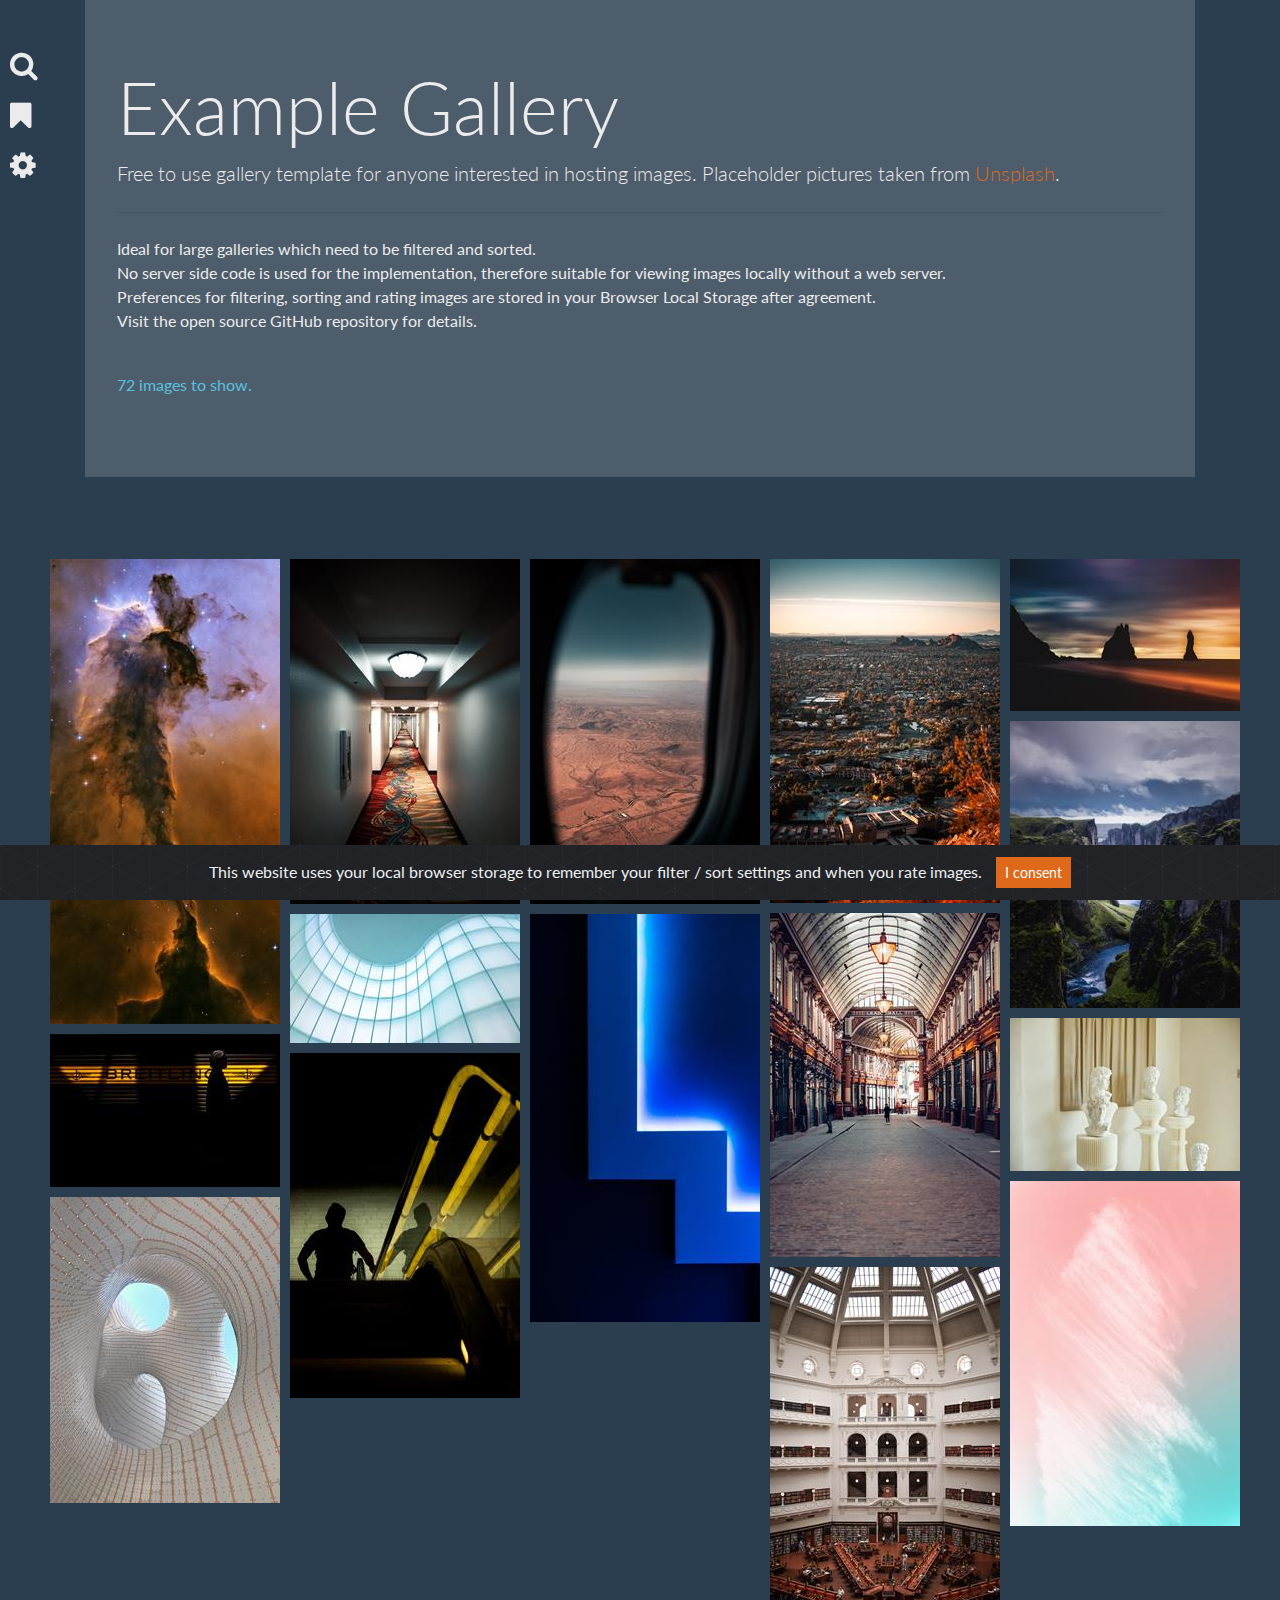
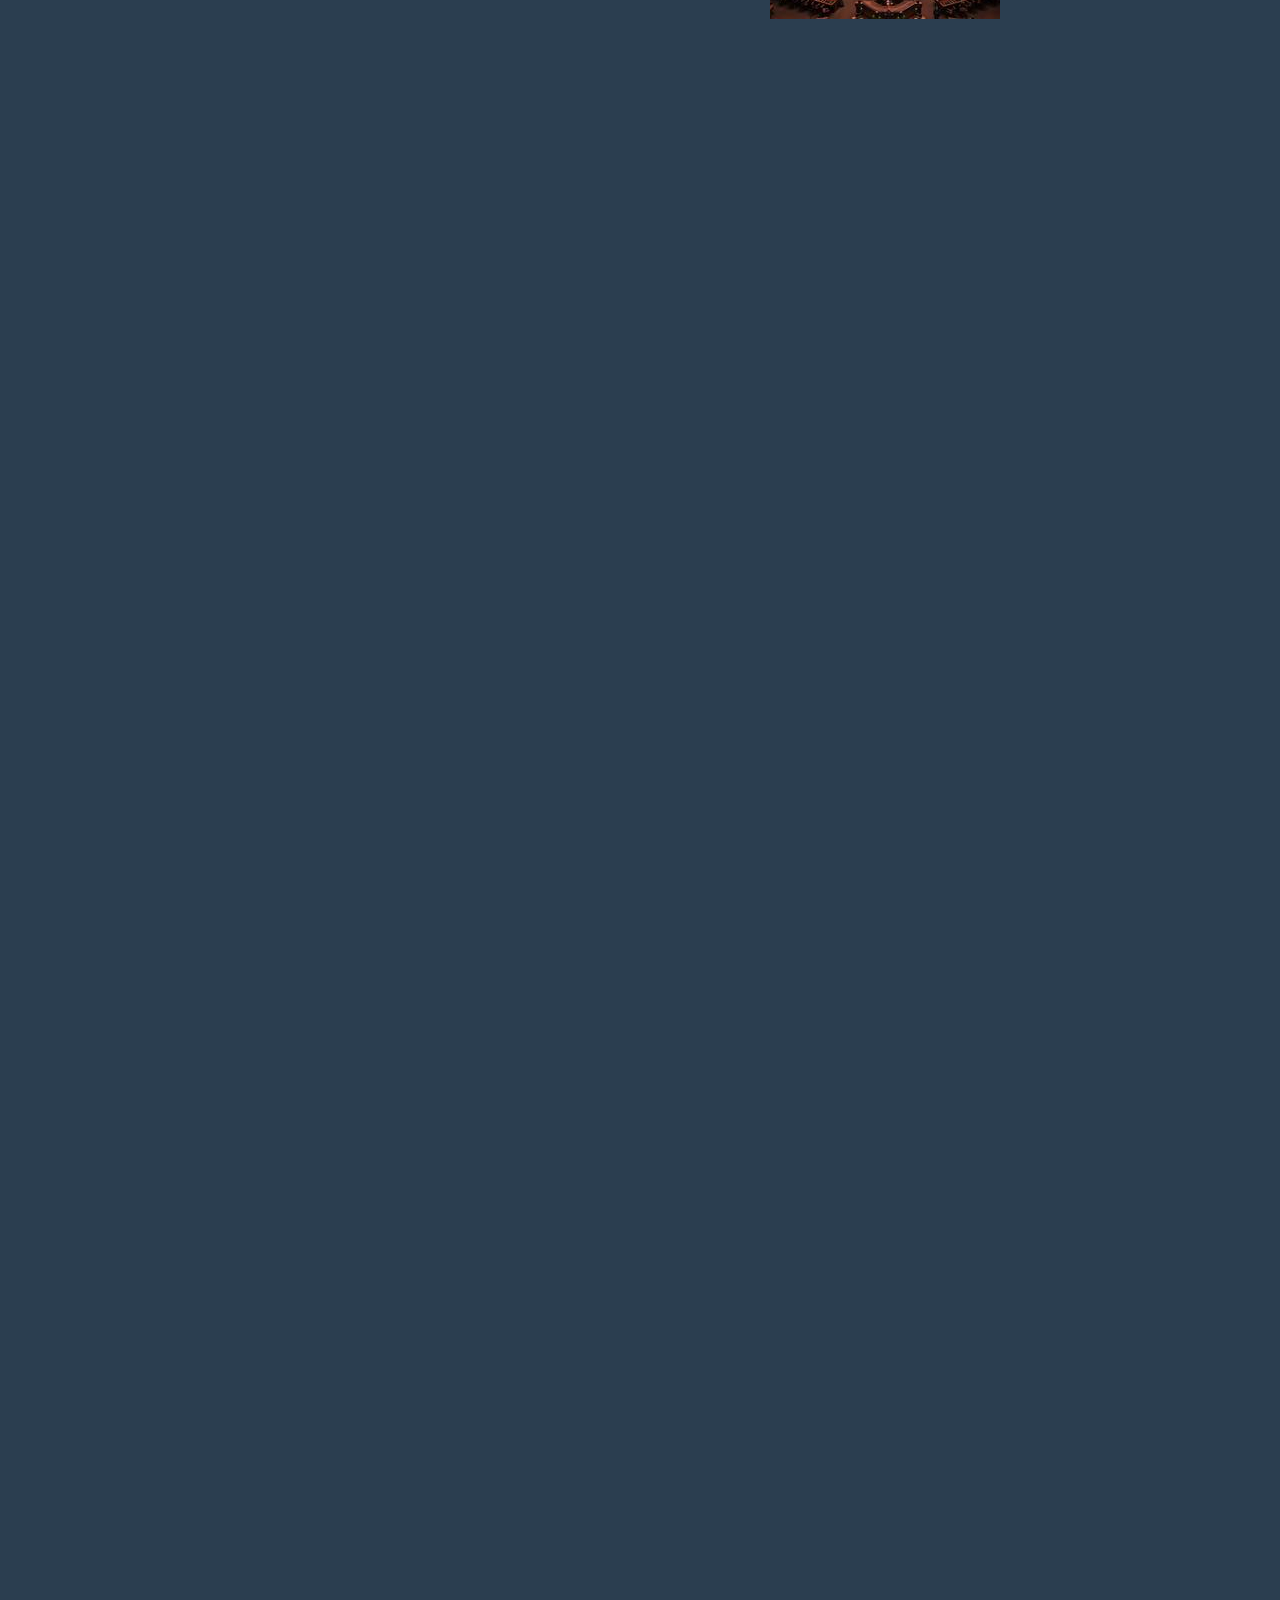
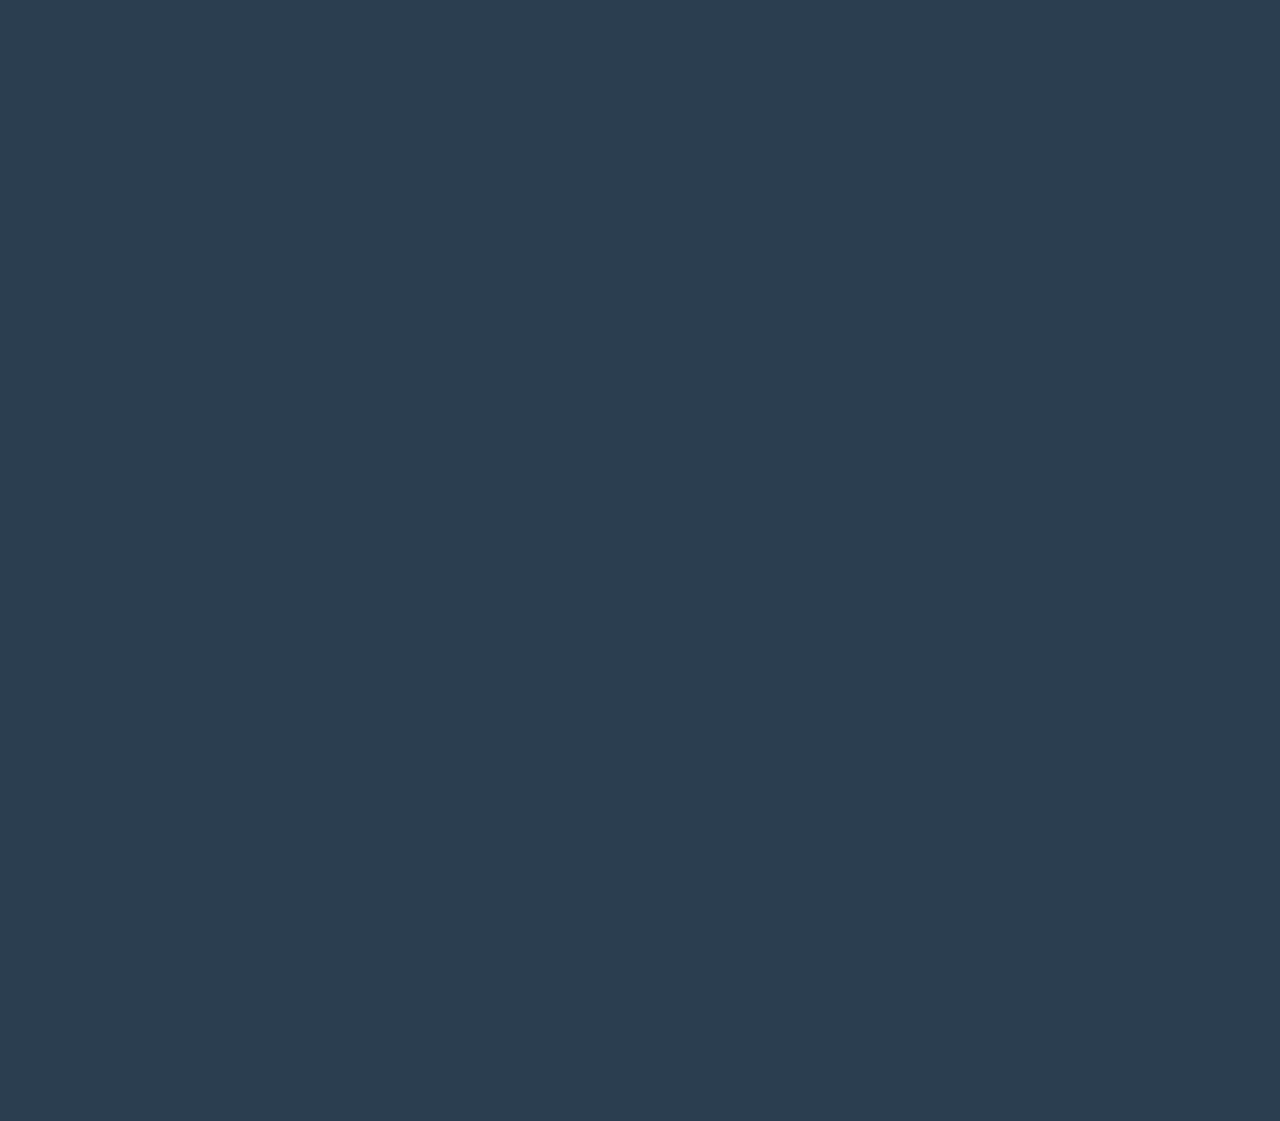
==== index.html @ 34f3fdc7 "grabbing cursor for img dragging" ====
<!DOCTYPE html>
<html>
<head>
  <meta charset="utf-8">

  <!-- original bootstrap css:
    <link rel="stylesheet" href="https://cdn.jsdelivr.net/npm/bootstrap@4.6.0/dist/css/bootstrap.min.css" integrity="sha384-B0vP5xmATw1+K9KRQjQERJvTumQW0nPEzvF6L/Z6nronJ3oUOFUFpCjEUQouq2+l" crossorigin="anonymous">
  -->
  <!-- custom bootstrap css theme from https://github.com/thomaspark/bootswatch -->
  <link rel="stylesheet" href="lib/bootstrap.min.css">

  <link rel="stylesheet" href="https://cdnjs.cloudflare.com/ajax/libs/font-awesome/4.7.0/css/font-awesome.min.css">
  <link rel="stylesheet" href="lib/cookiealert.css">
  <link rel="stylesheet" href="lib/bootstrap-select.min.css">


  <style>
    .gallery-container {
      min-width: 500px;
      background: #2b3e50;
	  padding-left: 30px;
    }
	
	#loadPreviousContainer {
		justify-content: center;
		display: flex;
		align-items: center;
	}
	
	#loadPreviousBtn {
		display: none;
	}
	
	.gallery-columns {
      position: relative;
    }

    .gallery-thumb {
      position: absolute;
      left: 0px;
      top: 0px;
      transition: all 0.7s;
      transition-timing-function: ease-out;
	  cursor: pointer;
    }
	
	.gallery-thumb:hover {opacity: 0.7;}
	
	
	/* The Bookmarks List Modal */
	#bookmarksHeader {
		text-align: center;
		margin: auto;
	    display: block;
	    width: 80%;
	}
	
	#bookmarksList {
	  margin: auto;
	  width: 80%;
	  /* border: 3px solid green; */
	  padding: 10px;
	  display: flex;
	  flex-wrap: wrap;
	  padding: 0 4px;
	}
	
	.bookmarks-column {
	  flex: 16%;
	  max-width: 16%;
	  padding: 0 8px;
	}
	
	.bookmarks-column img {
	  margin-top: 20px;
	  vertical-align: middle;
	  width: 100%;
	  transition: all 0.5s;
	  cursor: pointer;
	}
	
	.bookmarks-column img:hover {opacity: 0.7; transform: scale(1.1);}
	
	.bookmark-container-filtered-out {
	  pointer-events: none;
	  position: relative;
	  text-align: center;
	  color: white;
	  font-family: "IMPACT";
	  font-size: xx-large;
	}
	
	.centered-text {
	  position: absolute;
	  top: 50%;
	  left: 50%;
	  transform: translate(-50%, -50%);
	}
	
	.bookmark-filtered-out {
	  cursor: auto;
	  filter: brightness(50%);
	}
	
	
	/* Responsive layout - makes a four column-layout instead of six columns */
	@media screen and (max-width: 1200px) {
		.bookmarks-column {
			flex: 25%;
			max-width: 25%;
		}
	}
	
	/* Responsive layout - makes a two column-layout instead of four columns */
	@media screen and (max-width: 800px) {
		.bookmarks-column {
			flex: 50%;
			max-width: 50%;
		}
	}
	
	/* Responsive layout - makes the two columns stack on top of each other instead of next to each other */
	@media screen and (max-width: 600px) {
	  .bookmarks-column {
		flex: 100%;
		max-width: 100%;
	  }
	}
	
	#syncGalleryWithImg {
		top: 2%;
		right: 4%;
		position: fixed;
		z-index: 5;
	}
	
	#syncGalleryWithImg:hover {opacity: 0.7; transform: scale(1.1);}
	
	#addBookmark {
		top: 2%;
		right: 1.5%;
		position: fixed;
		z-index: 5;
	}
	
	#addBookmark:hover {opacity: 0.7; transform: scale(1.1);}
	
	
	/* The Modal (background) */
	.modal {
	  display: none; /* Hidden by default */
	  position: fixed; /* Stay in place */
	  z-index: 2; /* Sit on top */
	  padding-top: 10px; /* Location of the box */
	  left: 0;
	  top: 0;
	  width: 100%; /* Full width */
	  height: 100%; /* Full height */
	  overflow: auto; /* Enable scroll if needed */
	  background-color: rgb(0,0,0); /* Fallback color */
	  background-color: rgba(0,0,0,0.9); /* Black w/ opacity */
	}

	/* Modal Content (image) */
	.modal-content {
	  cursor: grab;
	  margin: auto;
	  display: block;
	  /*width: 100%;
	  max-width: 700px;*/
	}

	#modelImgContainer {
		    width: 100vw;
    height: 100vh;
    position: absolute;
    left: 0;
    top: 0;
    z-index: -1;
		}

    #modalPanner {
			overflow:hidden;
      width: 100vw;
      height: 100vh;
      position: absolute;
      top: 0;
      left: 0;
    }
    #modalImg {
      touch-action: none;
    }
    
    #imgDetails {
      position: absolute;
      bottom: 20px;
      width: 300px;
    }
	
	.loader {
	  display: none;
	  position: absolute;
	  margin-left: 50%;
	  margin-top: 10%;
	  border: 16px solid #f3f3f3;
	  border-radius: 50%;
	  border-top: 16px solid #3498db;
	  width: 120px;
	  height: 120px;
	  -webkit-animation: spin 2s linear infinite; /* Safari */
	  animation: spin 2s linear infinite;
	}

	/* Safari */
	@-webkit-keyframes spin {
	  0% { -webkit-transform: rotate(0deg); }
	  100% { -webkit-transform: rotate(360deg); }
	}

	@keyframes spin {
	  0% { transform: rotate(0deg); }
	  100% { transform: rotate(360deg); }
	}

	/* Caption of Modal Image */
	#caption {
	  margin: auto;
	  display: block;
	  width: 80%;
	  max-width: 700px;
	  text-align: center;
	  color: #ccc;
	  padding: 10px 0;
	  height: 35px;
	  white-space: nowrap;
	}

	/* Add Animation */
	.modal-content, #caption {  
	  -webkit-animation-name: zoom;
	  -webkit-animation-duration: 0.6s;
	  animation-name: zoom;
	  animation-duration: 0.6s;
	}

	@-webkit-keyframes zoom {
	  from {-webkit-transform:scale(0)} 
	  to {-webkit-transform:scale(1)}
	}

	@keyframes zoom {
	  from {transform:scale(0)} 
	  to {transform:scale(1)}
	}

	/* Navigate to previous or next image */
    .next, .previous {
      position: fixed;
      top: 50%;
      padding: 50px;
      right: 20px;
      color: #f1f1f1;
      font-size: 40px;
      font-weight: bold;
      transition: 0.3s;
      z-index: 3;
      transform: translateY(-90px);
      padding-bottom: 60px;
    }

    .previous {
      left: 20px;
      right: unset;
    }

	.next:hover, .previous:hover,
	.next:focus, .previous:focus {
	  color: #bbb;
	  text-decoration: none;
	  cursor: pointer;
	}


	/* 100% Image Width on Smaller Screens */
	@media only screen and (max-width: 700px){
	  .modal-content {
		width: 100%;
	  }
	}
	
	
	/* modal components */
	
	#modalNav {
		bottom: 2%;
		right: 3%;
		position: fixed;
		z-index: 5;
		mix-blend-mode: luminosity;
	}
	
	#modalNavCurrent {
		width:40px;
		opacity:45%;
	}

    .image-size-range {
      top: 5%;
	  left: 1%;
      width: 145px;
      position: fixed;
      z-index: 5;
    }


	/* rating */
    .rate {
      height: 22px;
      padding: 0 12px;
	  display: block;
	  text-align: center;
    }

    .checked {
      color: #ffc700;
      font-size: 20px;
    }

    .unchecked {
      color: #ccc;
      font-size: 20px;
    }

    .checked:hover,
    .unchecked:hover {
        font-size: 25px;
    }


	/* tags */
    .predefined-tags {
      color: rgba(255,255,255,0.6);
	  text-align: center;
    }

    .my-tags {
      color: rgba(255,255,255,0.6);
      display: block;
	  text-align: center;
    }

    .my-tag {
      color: rgba(255,255,255,0.6);
      text-decoration: underline dotted;
    }

    

    /* Sidebar Start */
    .sidebar {
      opacity: 0.85;
      width: 250px;
      padding: 0;
      position: fixed;
      z-index: 1;
      top: 0;
      left: -250px;
      overflow-x: hidden;
      transition: 0.5s;
      margin-top: 60px;
    }

    .sidebar-input-box {
      background-color: #a5b6c3;
      position: static;
	  width:158px;
    }
	
	.sidebar-label {
		margin-bottom: 0px;
	}

    .sidebar-open-button {
      font-size: 30px;
      cursor: pointer;
      position: fixed;
      left: 10px;
      top: 50px;
      z-index: 1;
    }

    .sidebar-close {
      cursor: default;
    }

    /* for smaller screens */
    @media screen and (max-height: 450px) {
      .sidebar {
        padding-top: 15px;
      }
    }

    /* Separators */
    .sidebar-separator-title {
      height: 35px;
      background-color: #6c5a5a;
      font-weight: 900;
      font-size: 150%;
      cursor: default;
    }

    .sidebar-separator {
      height: 25px;
      background-color: #6c5a5a;
    }

    .logo-separator {
      height: 60px;
    }

    /* Sidebar End */
	
	
	#sentinel, #topSentinel {
      width: 100%;
      height: 1px;
			position: static;
  }

  #gallery-images-container {
		width: 100%;
		padding-top: 50px;
		padding-bottom: 50px;
	}

  </style>
</head>

<body>

  <div id="sidebar-container" class="sidebar d-none d-md-block">
    <ul id="searchAndFilterSidebar" class="list-group">

      <li class="list-group-item sidebar-separator-title text-muted d-flex align-items-center menu-collapsed">
        <small>Sorting</small>
      </li>
      <a id="sortByDateDescButton" class="list-group-item list-group-item-action flex-column align-items-start bg-dark">
        <div class="d-flex w-100 justify-content-start align-items-center">
          <div class="custom-control custom-switch">
            <input type="checkbox" class="custom-control-input" id="sortByDateDescSwitch">
            <label class="custom-control-label sidebar-label" for="sortByDateDescSwitch">Newest first</label>
          </div>
        </div>
      </a>

      <a id="sortByDateAscButton" class="list-group-item list-group-item-action flex-column align-items-start bg-dark">
        <div class="d-flex w-100 justify-content-start align-items-center">
          <div class="custom-control custom-switch">
            <input type="checkbox" class="custom-control-input" id="sortByDateAscSwitch">
            <label class="custom-control-label sidebar-label" for="sortByDateAscSwitch">Oldest first</label>
          </div>
        </div>
      </a>

      <a id="sortByNameButton" class="list-group-item list-group-item-action flex-column align-items-start bg-dark">
        <div class="d-flex w-100 justify-content-start align-items-center">
          <div class="custom-control custom-switch">
            <input type="checkbox" class="custom-control-input" id="sortByNameSwitch">
            <label class="custom-control-label sidebar-label" for="sortByNameSwitch">Alphabetical by Title</label>
          </div>
        </div>
      </a>

      <a id="sortByRatingButton" class="list-group-item list-group-item-action flex-column align-items-start bg-dark">
        <div class="d-flex w-100 justify-content-start align-items-center">
          <div class="custom-control custom-switch">
            <input type="checkbox" class="custom-control-input" id="sortByRatingSwitch">
            <label class="custom-control-label sidebar-label" for="sortByRatingSwitch">Rated first</label>
          </div>
        </div>
      </a>

      <li class="list-group-item sidebar-separator-title text-muted d-flex align-items-center menu-collapsed">
        <small>Filtering</small>
      </li>

      <!-- Title Filter -->
      <div class="list-group-item bg-dark" id="nameFilterContainer">
        <div class="d-flex w-100 justify-content-start align-items-center">
          <label for="inputNameFilter" class='sidebar-label' style="margin-right:33px">Title: </label>
          <input type="text" id="inputNameFilter" class="sidebar-input-box"
		  data-toggle="tooltip" data-placement="bottom" data-delay='{"show":500, "hide":500}' data-trigger='focus' title="Press Return Key to confirm">
        </div>
      </div>

      <!-- Date Filter -->
      <div class="list-group-item bg-dark" id="dateFilterContainer">
        <div class="d-flex w-100 justify-content-start align-items-center">
          <label for="inputDateFromFilter" class='sidebar-label' style="margin-right:30px">From: </label>
          <input type="date" id="inputDateFromFilter" class="sidebar-input-box" onblur='filterByDateRange()' onchange='filterFromDateChanged()'>
        </div>
        <div class="d-flex w-100 justify-content-start align-items-center">
          <label for="inputDateToFilter" class='sidebar-label' style="margin-right:48px">To: </label>
          <input type="date" id="inputDateToFilter" class="sidebar-input-box" onblur='filterByDateRange()' onchange='filterToDateChanged()'>
        </div>
      </div>

      <!-- Tags Filter -->
      <div class="list-group-item bg-dark" id="tagsFilterContainer">
        <div class="d-flex w-100 justify-content-start align-items-center">
          <label for="tagsFilter" class='sidebar-label' style='margin-right: 35px'>Tags: </label>
          <select id="tagsFilter" class="!sidebar-input-box selectpicker" multiple data-selected-text-format="count > 2" title="Nothing selected"></select>
        </div>
      </div>

      <!-- Category Filter -->
      <div class="list-group-item bg-dark" id="categoryFilterContainer">
        <div class="d-flex w-100 justify-content-start align-items-center">
          <label for="categoryFilter" class='sidebar-label' style='margin-right: 5px'>Category: </label>
          <select id="categoryFilter" class="!sidebar-input-box selectpicker" title="Nothing selected" data-allow-clear="true"></select>
        </div>
      </div>

      <!-- Combine Tags And Category Filter -->
      <div class="list-group-item bg-dark" id="toggleTagsAndCategoryFilterContainer">
        <button id="toggleTagsAndCategoryFilterBtn"
                class="btn btn-outline-primary d-flex w-100"
                style="padding-left:35px;"
                onclick="toggleTagsAndCategoryFilter()"
                data-toggle="tooltip" data-placement="bottom" data-delay='{"show":500, "hide":500}'
                data-trigger='hover' title="Toggles if images must have a selected tag or category vs tag and category">
          Tags AND Category
        </button>
      </div>

      <!-- Separator without title -->
      <li class="list-group-item sidebar-separator"></li>
      <a id='closeSidebarBtn' onclick="closeSidebar()" tabindex="0"
         class="bg-dark list-group-item list-group-item-action d-flex align-items-center"
         data-toggle="tooltip" data-placement="bottom" data-delay='{"show":1500, "hide":200}'
         data-trigger='hover' title="Also closes with ESC key">

        <div class="d-flex w-100 justify-content-start align-items-center">
          <span id="collapse-icon" class="fa fa-times mr-3"></span>
          <span id="collapse-text" class="sidebar-close">Close</span>
        </div>
      </a>
    </ul>
	
	<ul id="settingsSidebar" class="list-group">
		<li class="list-group-item sidebar-separator-title text-muted d-flex align-items-center menu-collapsed">
			<small>Image Width Options</small>
		</li>
		
		 <div class="list-group-item bg-dark" id="imgWindowWidthRatioContainer">
			<div class="d-flex w-100 justify-content-start align-items-center">
			  <label class="sidebar-label" for="imgWindowWidthRatio">Image to Window Width: </label>
			  <input type="text" id="imgWindowWidthRatio" onblur="updateOptimalWidthRatio()"
				class="sidebar-input-box" style='margin-left: 5px; width: 40px;' 
				data-toggle="tooltip" data-placement="bottom" data-delay='{"show":500, "hide":500}' data-trigger='focus' 
				title="The initial scale of the image width in relation to the total browser window width, when entering full screen view">
			</div>
		</div>
		
		<div class="list-group-item bg-dark" id="imgWidthRatioThresholdContainer">
			<div class="d-flex w-100 justify-content-start align-items-center">
			  <label class="sidebar-label" for="imgWidthRatioThreshold" style="margin-right:10px">Width Scale Threshold: </label>
			  <input type="text" id="imgWidthRatioThreshold" onblur="updateWidthRatioThreshold()"
				class="sidebar-input-box" style='margin-left: 5px; width: 40px;' 
				data-toggle="tooltip" data-placement="bottom" data-delay='{"show":500, "hide":500}' data-trigger='focus' 
				title="If the image width exceeds the browser window width by this factor, do not scale it down">
			</div>
		</div>
		
		<a id="scaleUpImgWidthButton" class="list-group-item list-group-item-action flex-column align-items-start bg-dark" 
					data-toggle="tooltip" data-placement="bottom" data-delay='{"show":500, "hide":500}' data-trigger='hover' 
					title="Allow the image width to determine the initial image scale when the image is smaller than the screen">
			<div class="d-flex w-100 justify-content-start align-items-center">
			  <div class="custom-control custom-switch">
				<input type="checkbox" class="custom-control-input" id="scaleUpImgWidthSwitch">
				<label class="custom-control-label sidebar-label" for="scaleUpImgWidthSwitch">Scale Up Image Width</label>
			  </div>
			</div>
		</a>
		
		<a id="scaleDownImgWidthButton" class="list-group-item list-group-item-action flex-column align-items-start bg-dark" 
					data-toggle="tooltip" data-placement="bottom" data-delay='{"show":500, "hide":500}' data-trigger='hover' 
					title="Allow the image width to determine the initial image scale when the image is larger than the screen">
			<div class="d-flex w-100 justify-content-start align-items-center">
			  <div class="custom-control custom-switch">
				<input type="checkbox" class="custom-control-input" id="scaleDownImgWidthSwitch">
				<label class="custom-control-label sidebar-label" for="scaleDownImgWidthSwitch">Scale Down Image Width</label>
			  </div>
			</div>
		</a>
		
		
		<li class="list-group-item sidebar-separator-title text-muted d-flex align-items-center menu-collapsed">
			<small>Image Height Options</small>
		</li>
		
		 <div class="list-group-item bg-dark" id="imgWindowHeightRatioContainer">
			<div class="d-flex w-100 justify-content-start align-items-center">
				<label class="sidebar-label" for="imgWindowHeightRatio">Image to Window Height: </label>
				<input type="text" id="imgWindowHeightRatio" onblur="updateOptimalHeightRatio()"
					class="sidebar-input-box" style='margin-left: 5px; width: 40px;' 
					data-toggle="tooltip" data-placement="bottom" data-delay='{"show":500, "hide":500}' data-trigger='focus' 
					title="The initial scale of the image height in relation to the total browser window height, when entering full screen view">
			</div>
		</div>
		
		<div class="list-group-item bg-dark" id="imgHeightRatioThresholdContainer">
			<div class="d-flex w-100 justify-content-start align-items-center">
			  <label class="sidebar-label" for="imgHeightRatioThreshold" style="margin-right:10px">Height Scale Threshold: </label>
			  <input type="text" id="imgHeightRatioThreshold" onblur="updateHeightRatioThreshold()"
				class="sidebar-input-box" style='margin-left: 5px; width: 40px;' 
				data-toggle="tooltip" data-placement="bottom" data-delay='{"show":500, "hide":500}' data-trigger='focus' 
				title="If the image height exceeds the browser window height by this factor, do not scale it down">
			</div>
		</div>
		
		<a id="scaleUpImgHeightButton" class="list-group-item list-group-item-action flex-column align-items-start bg-dark" 
					data-toggle="tooltip" data-placement="bottom" data-delay='{"show":500, "hide":500}' data-trigger='hover' 
					title="Allow the image height to determine the initial image scale when the image is smaller than the screen">
			<div class="d-flex w-100 justify-content-start align-items-center">
			  <div class="custom-control custom-switch">
				<input type="checkbox" class="custom-control-input" id="scaleUpImgHeightSwitch">
				<label class="custom-control-label sidebar-label" for="scaleUpImgHeightSwitch">Scale Up Image Height</label>
			  </div>
			</div>
		</a>
		
		<a id="scaleDownImgHeightButton" class="list-group-item list-group-item-action flex-column align-items-start bg-dark"
					data-toggle="tooltip" data-placement="bottom" data-delay='{"show":500, "hide":500}' data-trigger='hover' 
					title="Allow the image height to determine the initial image scale when the image is larger than the screen">
			<div class="d-flex w-100 justify-content-start align-items-center">
			  <div class="custom-control custom-switch">
				<input type="checkbox" class="custom-control-input" id="scaleDownImgHeightSwitch">
				<label class="custom-control-label sidebar-label" for="scaleDownImgHeightSwitch">Scale Down Image Height</label>
			  </div>
			</div>
		</a>
		
		<li class="list-group-item sidebar-separator"></li>
		<a id='closeSidebarBtn' onclick="closeSidebar()" tabindex="0"
		 class="bg-dark list-group-item list-group-item-action d-flex align-items-center"
		 data-toggle="tooltip" data-placement="bottom" data-delay='{"show":1500, "hide":200}'
		 data-trigger='hover' title="Also closes with ESC key">

			<div class="d-flex w-100 justify-content-start align-items-center">
			  <span id="collapse-icon" class="fa fa-times mr-3"></span>
			  <span id="collapse-text" class="sidebar-close">Close</span>
			</div>
		</a>
	</ul>
	
  </div><!-- sidebar-container END -->

  <div class="container">
    <div class="jumbotron">
      <h1 class="display-3">Example Gallery</h1>
      <p class="lead">Free to use gallery template for anyone interested in hosting images. Placeholder pictures taken from <a target="_blank" href="https://unsplash.com/">Unsplash</a>.</p>
      <hr class="my-4">
      <p>
        Ideal for large galleries which need to be filtered and sorted.
        </br> No server side code is used for the implementation, therefore suitable for viewing images locally without a web server. 
        </br> Preferences for filtering, sorting and rating images are stored in your Browser Local Storage after agreement.
        </br> Visit the open source GitHub repository for details.
      </p>
      </br><p id="filteredImgNumberInfo" class="text-info">X images to show.</p>
    </div>
  </div>

	<span id="searchSidebarOpenBtn" class="sidebar-open-button fa fa-search" onclick="openSearchSidebar()"
        data-toggle="tooltip" data-placement="right" data-delay='{"show":500, "hide":200}'
        data-trigger='hover' title="Click to show search or press the 1 key"></span>  
	
	<span id="bookmarksOpenBtn" class="sidebar-open-button fa fa-bookmark" style="top:100px" onclick="openBookmarksModal()"
        data-toggle="tooltip" data-placement="right" data-delay='{"show":500, "hide":200}'
        data-trigger='hover' title="Click to show bookmarks or press the 2 key"></span>
	
	<span id="settingsSidebarOpenBtn" class="sidebar-open-button fa fa-cog" style="top:150px" onclick="openSettingsSidebar()"
        data-toggle="tooltip" data-placement="right" data-delay='{"show":500, "hide":200}'
        data-trigger='hover' title="Click to show settings or press the 3 key"></span>
  

	<div class="gallery-container">
		<div id="loadPreviousContainer">
			<button id="loadPreviousBtn" class="btn btn-lg btn-primary" type="button" onclick="tryLoadPreviousChunk()">Load Previous Images</button>
		</div>
		<div id="gallery-images-container"></div>
		<div id="sentinel"></div>
	</div>
	<div id="imageSizeRangeContainer" style="display:none">
		<input type="range" class="form-range image-size-range" min="0.1" max="1" step="0.01" id="imageSizeRange" data-toggle="tooltip" data-placement="bottom" title="Use Shift + Mousewheel">
	</div>

	<!-- The Modal Popup for the Image Detail View -->
	<div id="imageModal" class="modal" onclick="closeImageView(event)">
	  <div id="modalNav">
		<label for="modalNavCurrent">Showing </label>
		<input id="modalNavCurrent" type="text"/>
		<span> of </span>
		<span id="modalNavMax"></span>
	  </div>
	  <span id="syncGalleryWithImg" class="fa fa-refresh fa-2x" onclick="syncGalleryWithImg(event)"></span>
	  <span id="addBookmark" class="fa fa-bookmark-o fa-2x" onclick="toggleBookmark(event)"></span>
	  <span class="next" onclick="navigateToNext(event)">&rarr;</span>
	  <span class="previous" onclick="navigateToPrevious(event)">&larr;</span>
	  <div class="loader"></div>
	  <div id="modelImgContainer">
	  	<div id="modalPanner">
			<img class="modal-content" id="modalImg"></img>
		</div>
	  </div>
	  <div id="imgDetails">
		  <div id="caption"></div>
		  <div id="rating" class="rate">
			<span class = "fa fa-star unchecked" onclick='rateImage(event, 1)'></span>
			<span class = "fa fa-star unchecked" onclick='rateImage(event, 2)'></span>
			<span class = "fa fa-star unchecked" onclick='rateImage(event, 3)'></span>
			<span class = "fa fa-star unchecked" onclick='rateImage(event, 4)'></span>
			<span class = "fa fa-star unchecked" onclick='rateImage(event, 5)'></span>
		  </div>
		  <div id="predefinedTags" class="predefined-tags"></div>
		  <div id="myTags" class="my-tags"></div>
	  </div>
	</div>
	
	<!-- The Modal Popup for the Bookmarks List View -->
	<div id="bookmarksModal" class="modal" onclick="closeBookmarksModal()">
		<h1 id="bookmarksHeader" class="display-3">Bookmarks</h1>
		<div id="bookmarksList">
		  <div class="bookmarks-column"></div>
		  <div class="bookmarks-column"></div>
		  <div class="bookmarks-column"></div>
		  <div class="bookmarks-column"></div>
		  <div class="bookmarks-column"></div>
		  <div class="bookmarks-column"></div>
		</div>
	</div>



  <!-- Bootstrap-Cookie-Alert -->
  <div class="alert text-center cookiealert" role="alert">
    This website uses your local browser storage to remember your filter / sort settings and when you rate images.
    <button type="button" class="btn btn-primary btn-sm acceptcookies">
      I consent
    </button>
  </div>

  <script src="lib/jquery-3.6.0.min.js"></script>
  <script src="https://cdn.jsdelivr.net/npm/popper.js@1.16.1/dist/umd/popper.min.js" integrity="sha384-9/reFTGAW83EW2RDu2S0VKaIzap3H66lZH81PoYlFhbGU+6BZp6G7niu735Sk7lN" crossorigin="anonymous"></script>
  <script src="https://cdn.jsdelivr.net/npm/bootstrap@4.6.0/dist/js/bootstrap.min.js" integrity="sha384-+YQ4JLhjyBLPDQt//I+STsc9iw4uQqACwlvpslubQzn4u2UU2UFM80nGisd026JF" crossorigin="anonymous"></script>
  <script src="lib/bootstrap-select.min.js"></script>
  <script src="lib/cookiealert.js"></script>
  <script src="imageData.js"></script>

  <!-- for dev -->
  <script src="js/utils.js"></script>
  <script src="js/gallery.js"></script>
  <script src="js/previewImagesLoading.js"></script>
  <script src="js/globalEvents.js"></script>
  <script src="js/sorting.js"></script>
  <script src="js/userDefinedTags.js"></script>
  <script src="js/filtering.js"></script>
  <script src="js/searchAndFilterSidebar.js"></script>
  <script src="js/settingsSidebar.js"></script>
  <script src="js/rating.js"></script>
  <script src="js/imageViewing.js"></script>
  <script src="js/bookmarks.js"></script>

  <!-- for prod
  <script src="js/combined.min.js"></script> -->

  <script>
    $(function () { $('[data-toggle="tooltip"]').tooltip() })
  </script>

</body>
</html>
---- lib/cookiealert.css ----
/*
 * Bootstrap Cookie Alert by Wruczek
 * https://github.com/Wruczek/Bootstrap-Cookie-Alert
 * Released under MIT license
 */
.cookiealert {
    position: fixed;
    bottom: 0;
    left: 0;
    width: 100%;
    margin: 0 !important;
    z-index: 999;
    opacity: 0;
    visibility: hidden;
    border-radius: 0;
    transform: translateY(100%);
    transition: all 500ms ease-out;
    color: #ecf0f1;
    background: #212327 url('[data-uri]');
}

.cookiealert.show {
    opacity: 1;
    visibility: visible;
    transform: translateY(0%);
    transition-delay: 1000ms;
}

.cookiealert a {
    text-decoration: underline
}

.cookiealert .acceptcookies {
    margin-left: 10px;
    vertical-align: baseline;
}
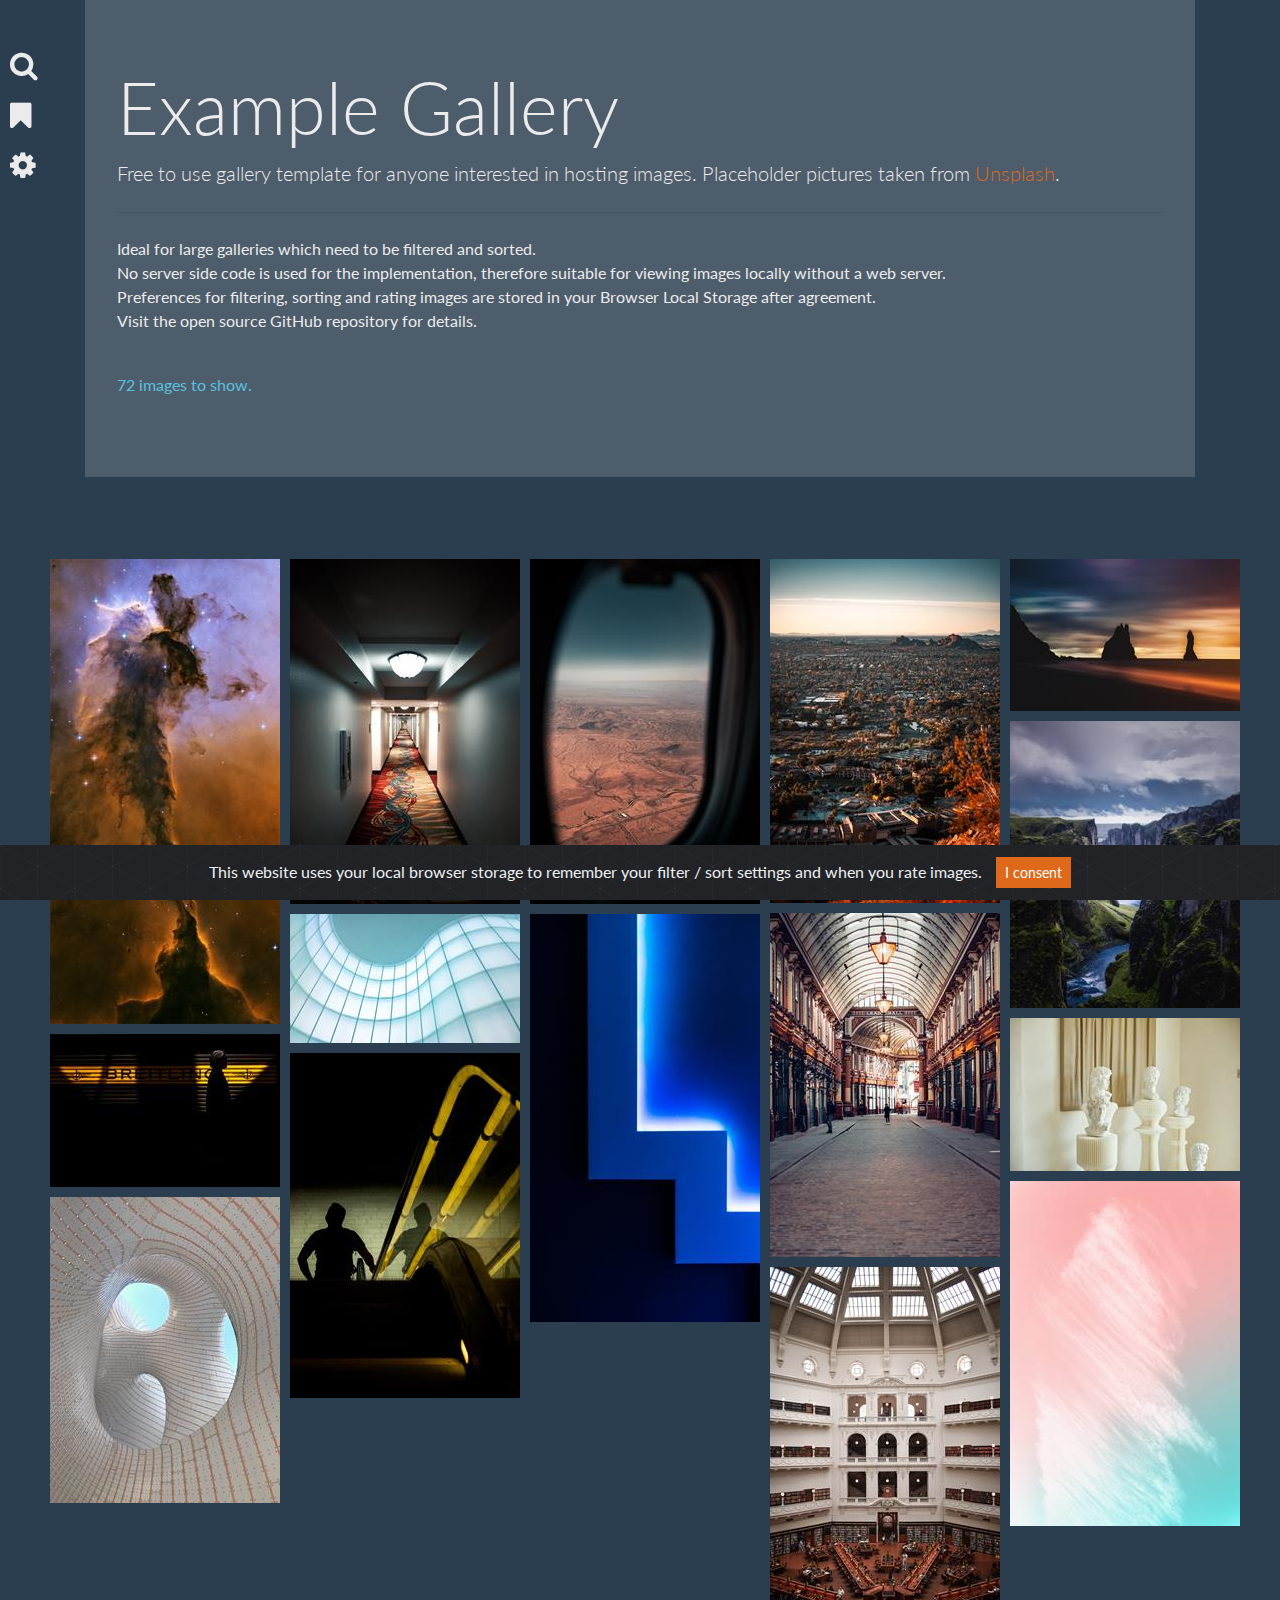
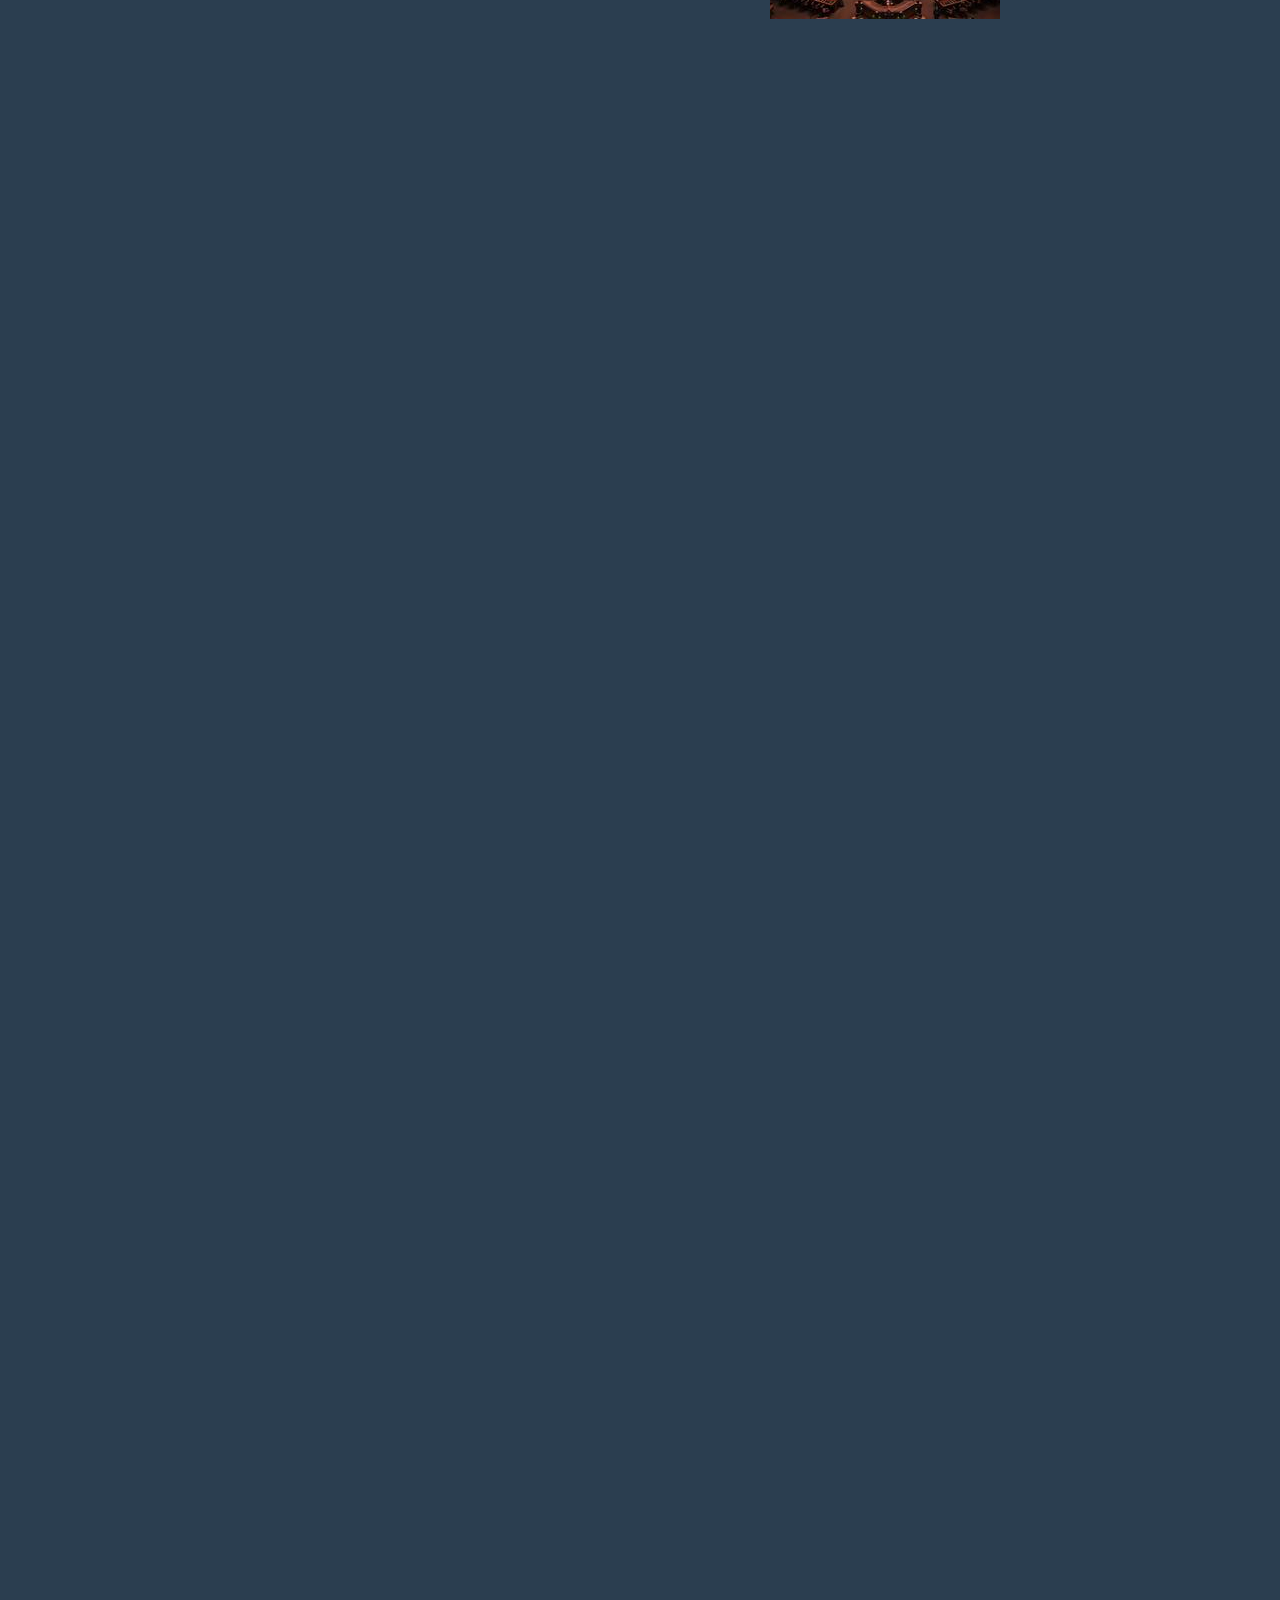
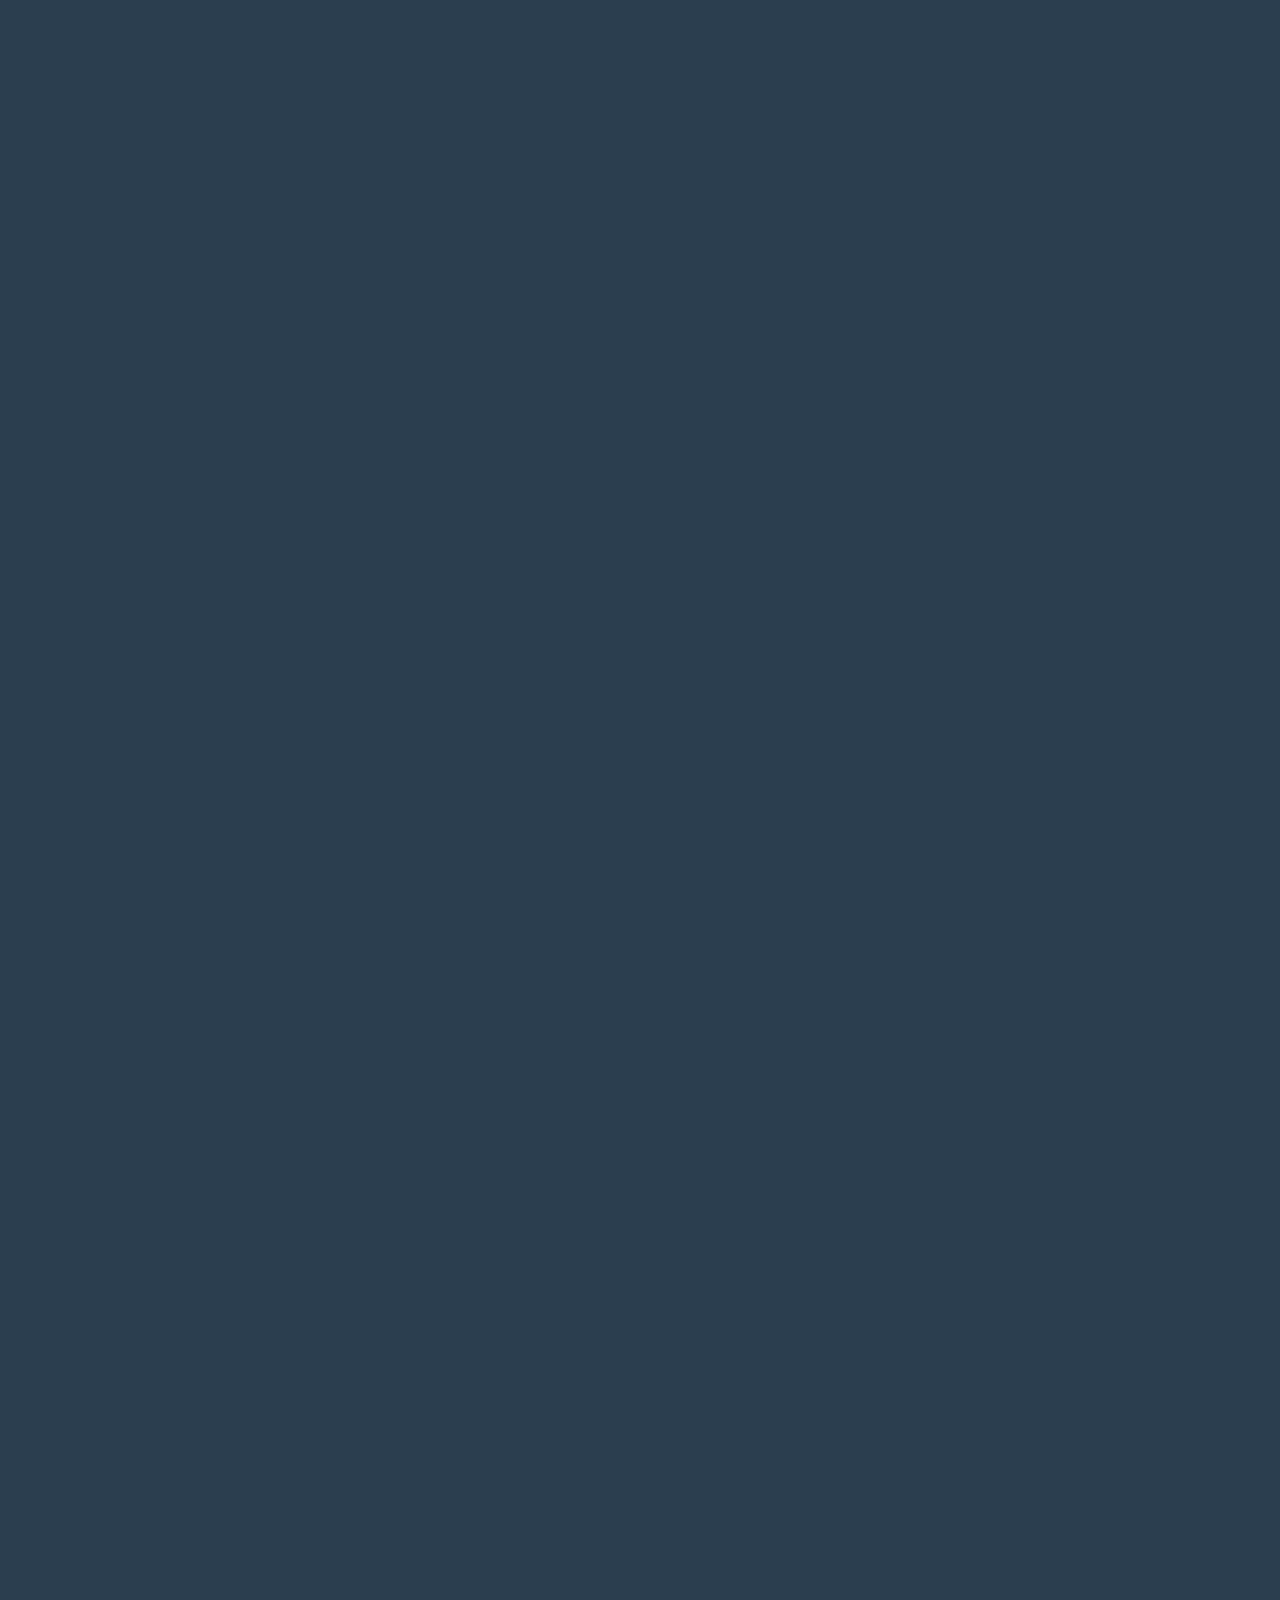
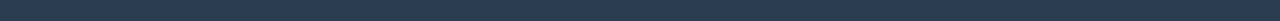
==== commit 9d80e09c: "minify CSS" ====
--- a/index.html
+++ b/index.html
@@ -12,428 +12,10 @@
   <link rel="stylesheet" href="https://cdnjs.cloudflare.com/ajax/libs/font-awesome/4.7.0/css/font-awesome.min.css">
   <link rel="stylesheet" href="lib/cookiealert.css">
   <link rel="stylesheet" href="lib/bootstrap-select.min.css">
-
-
-  <style>
-    .gallery-container {
-      min-width: 500px;
-      background: #2b3e50;
-	  padding-left: 30px;
-    }
-	
-	#loadPreviousContainer {
-		justify-content: center;
-		display: flex;
-		align-items: center;
-	}
-	
-	#loadPreviousBtn {
-		display: none;
-	}
-	
-	.gallery-columns {
-      position: relative;
-    }
-
-    .gallery-thumb {
-      position: absolute;
-      left: 0px;
-      top: 0px;
-      transition: all 0.7s;
-      transition-timing-function: ease-out;
-	  cursor: pointer;
-    }
-	
-	.gallery-thumb:hover {opacity: 0.7;}
-	
-	
-	/* The Bookmarks List Modal */
-	#bookmarksHeader {
-		text-align: center;
-		margin: auto;
-	    display: block;
-	    width: 80%;
-	}
-	
-	#bookmarksList {
-	  margin: auto;
-	  width: 80%;
-	  /* border: 3px solid green; */
-	  padding: 10px;
-	  display: flex;
-	  flex-wrap: wrap;
-	  padding: 0 4px;
-	}
-	
-	.bookmarks-column {
-	  flex: 16%;
-	  max-width: 16%;
-	  padding: 0 8px;
-	}
-	
-	.bookmarks-column img {
-	  margin-top: 20px;
-	  vertical-align: middle;
-	  width: 100%;
-	  transition: all 0.5s;
-	  cursor: pointer;
-	}
-	
-	.bookmarks-column img:hover {opacity: 0.7; transform: scale(1.1);}
-	
-	.bookmark-container-filtered-out {
-	  pointer-events: none;
-	  position: relative;
-	  text-align: center;
-	  color: white;
-	  font-family: "IMPACT";
-	  font-size: xx-large;
-	}
-	
-	.centered-text {
-	  position: absolute;
-	  top: 50%;
-	  left: 50%;
-	  transform: translate(-50%, -50%);
-	}
-	
-	.bookmark-filtered-out {
-	  cursor: auto;
-	  filter: brightness(50%);
-	}
-	
-	
-	/* Responsive layout - makes a four column-layout instead of six columns */
-	@media screen and (max-width: 1200px) {
-		.bookmarks-column {
-			flex: 25%;
-			max-width: 25%;
-		}
-	}
-	
-	/* Responsive layout - makes a two column-layout instead of four columns */
-	@media screen and (max-width: 800px) {
-		.bookmarks-column {
-			flex: 50%;
-			max-width: 50%;
-		}
-	}
-	
-	/* Responsive layout - makes the two columns stack on top of each other instead of next to each other */
-	@media screen and (max-width: 600px) {
-	  .bookmarks-column {
-		flex: 100%;
-		max-width: 100%;
-	  }
-	}
-	
-	#syncGalleryWithImg {
-		top: 2%;
-		right: 4%;
-		position: fixed;
-		z-index: 5;
-	}
-	
-	#syncGalleryWithImg:hover {opacity: 0.7; transform: scale(1.1);}
-	
-	#addBookmark {
-		top: 2%;
-		right: 1.5%;
-		position: fixed;
-		z-index: 5;
-	}
-	
-	#addBookmark:hover {opacity: 0.7; transform: scale(1.1);}
-	
-	
-	/* The Modal (background) */
-	.modal {
-	  display: none; /* Hidden by default */
-	  position: fixed; /* Stay in place */
-	  z-index: 2; /* Sit on top */
-	  padding-top: 10px; /* Location of the box */
-	  left: 0;
-	  top: 0;
-	  width: 100%; /* Full width */
-	  height: 100%; /* Full height */
-	  overflow: auto; /* Enable scroll if needed */
-	  background-color: rgb(0,0,0); /* Fallback color */
-	  background-color: rgba(0,0,0,0.9); /* Black w/ opacity */
-	}
-
-	/* Modal Content (image) */
-	.modal-content {
-	  cursor: grab;
-	  margin: auto;
-	  display: block;
-	  /*width: 100%;
-	  max-width: 700px;*/
-	}
-
-	#modelImgContainer {
-		    width: 100vw;
-    height: 100vh;
-    position: absolute;
-    left: 0;
-    top: 0;
-    z-index: -1;
-		}
-
-    #modalPanner {
-			overflow:hidden;
-      width: 100vw;
-      height: 100vh;
-      position: absolute;
-      top: 0;
-      left: 0;
-    }
-    #modalImg {
-      touch-action: none;
-    }
-    
-    #imgDetails {
-      position: absolute;
-      bottom: 20px;
-      width: 300px;
-    }
-	
-	.loader {
-	  display: none;
-	  position: absolute;
-	  margin-left: 50%;
-	  margin-top: 10%;
-	  border: 16px solid #f3f3f3;
-	  border-radius: 50%;
-	  border-top: 16px solid #3498db;
-	  width: 120px;
-	  height: 120px;
-	  -webkit-animation: spin 2s linear infinite; /* Safari */
-	  animation: spin 2s linear infinite;
-	}
-
-	/* Safari */
-	@-webkit-keyframes spin {
-	  0% { -webkit-transform: rotate(0deg); }
-	  100% { -webkit-transform: rotate(360deg); }
-	}
-
-	@keyframes spin {
-	  0% { transform: rotate(0deg); }
-	  100% { transform: rotate(360deg); }
-	}
-
-	/* Caption of Modal Image */
-	#caption {
-	  margin: auto;
-	  display: block;
-	  width: 80%;
-	  max-width: 700px;
-	  text-align: center;
-	  color: #ccc;
-	  padding: 10px 0;
-	  height: 35px;
-	  white-space: nowrap;
-	}
-
-	/* Add Animation */
-	.modal-content, #caption {  
-	  -webkit-animation-name: zoom;
-	  -webkit-animation-duration: 0.6s;
-	  animation-name: zoom;
-	  animation-duration: 0.6s;
-	}
-
-	@-webkit-keyframes zoom {
-	  from {-webkit-transform:scale(0)} 
-	  to {-webkit-transform:scale(1)}
-	}
-
-	@keyframes zoom {
-	  from {transform:scale(0)} 
-	  to {transform:scale(1)}
-	}
-
-	/* Navigate to previous or next image */
-    .next, .previous {
-      position: fixed;
-      top: 50%;
-      padding: 50px;
-      right: 20px;
-      color: #f1f1f1;
-      font-size: 40px;
-      font-weight: bold;
-      transition: 0.3s;
-      z-index: 3;
-      transform: translateY(-90px);
-      padding-bottom: 60px;
-    }
-
-    .previous {
-      left: 20px;
-      right: unset;
-    }
-
-	.next:hover, .previous:hover,
-	.next:focus, .previous:focus {
-	  color: #bbb;
-	  text-decoration: none;
-	  cursor: pointer;
-	}
-
-
-	/* 100% Image Width on Smaller Screens */
-	@media only screen and (max-width: 700px){
-	  .modal-content {
-		width: 100%;
-	  }
-	}
-	
-	
-	/* modal components */
-	
-	#modalNav {
-		bottom: 2%;
-		right: 3%;
-		position: fixed;
-		z-index: 5;
-		mix-blend-mode: luminosity;
-	}
-	
-	#modalNavCurrent {
-		width:40px;
-		opacity:45%;
-	}
-
-    .image-size-range {
-      top: 5%;
-	  left: 1%;
-      width: 145px;
-      position: fixed;
-      z-index: 5;
-    }
-
-
-	/* rating */
-    .rate {
-      height: 22px;
-      padding: 0 12px;
-	  display: block;
-	  text-align: center;
-    }
-
-    .checked {
-      color: #ffc700;
-      font-size: 20px;
-    }
-
-    .unchecked {
-      color: #ccc;
-      font-size: 20px;
-    }
-
-    .checked:hover,
-    .unchecked:hover {
-        font-size: 25px;
-    }
-
-
-	/* tags */
-    .predefined-tags {
-      color: rgba(255,255,255,0.6);
-	  text-align: center;
-    }
-
-    .my-tags {
-      color: rgba(255,255,255,0.6);
-      display: block;
-	  text-align: center;
-    }
-
-    .my-tag {
-      color: rgba(255,255,255,0.6);
-      text-decoration: underline dotted;
-    }
-
-    
-
-    /* Sidebar Start */
-    .sidebar {
-      opacity: 0.85;
-      width: 250px;
-      padding: 0;
-      position: fixed;
-      z-index: 1;
-      top: 0;
-      left: -250px;
-      overflow-x: hidden;
-      transition: 0.5s;
-      margin-top: 60px;
-    }
-
-    .sidebar-input-box {
-      background-color: #a5b6c3;
-      position: static;
-	  width:158px;
-    }
-	
-	.sidebar-label {
-		margin-bottom: 0px;
-	}
-
-    .sidebar-open-button {
-      font-size: 30px;
-      cursor: pointer;
-      position: fixed;
-      left: 10px;
-      top: 50px;
-      z-index: 1;
-    }
-
-    .sidebar-close {
-      cursor: default;
-    }
-
-    /* for smaller screens */
-    @media screen and (max-height: 450px) {
-      .sidebar {
-        padding-top: 15px;
-      }
-    }
-
-    /* Separators */
-    .sidebar-separator-title {
-      height: 35px;
-      background-color: #6c5a5a;
-      font-weight: 900;
-      font-size: 150%;
-      cursor: default;
-    }
-
-    .sidebar-separator {
-      height: 25px;
-      background-color: #6c5a5a;
-    }
-
-    .logo-separator {
-      height: 60px;
-    }
-
-    /* Sidebar End */
-	
-	
-	#sentinel, #topSentinel {
-      width: 100%;
-      height: 1px;
-			position: static;
-  }
-
-  #gallery-images-container {
-		width: 100%;
-		padding-top: 50px;
-		padding-bottom: 50px;
-	}
-
-  </style>
+  
+  <!-- <link rel="stylesheet" href="css/justMyGallery.css"> -->
+  <link rel="stylesheet" href="css/justMyGallery.min.css">
+
 </head>
 
 <body>
@@ -710,7 +292,7 @@
 	  <div class="loader"></div>
 	  <div id="modelImgContainer">
 	  	<div id="modalPanner">
-			<img class="modal-content" id="modalImg"></img>
+			<img class="modal-content" id="modalImg" draggable="false"></img>
 		</div>
 	  </div>
 	  <div id="imgDetails">
--- a/css/justMyGallery.css
+++ b/css/justMyGallery.css
@@ -0,0 +1,414 @@
+.gallery-container {
+      min-width: 500px;
+      background: #2b3e50;
+	  padding-left: 30px;
+    }
+	
+	#loadPreviousContainer {
+		justify-content: center;
+		display: flex;
+		align-items: center;
+	}
+	
+	#loadPreviousBtn {
+		display: none;
+	}
+	
+	.gallery-columns {
+      position: relative;
+    }
+
+    .gallery-thumb {
+      position: absolute;
+      left: 0px;
+      top: 0px;
+      transition: all 0.7s;
+      transition-timing-function: ease-out;
+	  cursor: pointer;
+    }
+	
+	.gallery-thumb:hover {opacity: 0.7;}
+	
+	
+	/* The Bookmarks List Modal */
+	#bookmarksHeader {
+		text-align: center;
+		margin: auto;
+	    display: block;
+	    width: 80%;
+	}
+	
+	#bookmarksList {
+	  margin: auto;
+	  width: 80%;
+	  /* border: 3px solid green; */
+	  padding: 10px;
+	  display: flex;
+	  flex-wrap: wrap;
+	  padding: 0 4px;
+	}
+	
+	.bookmarks-column {
+	  flex: 16%;
+	  max-width: 16%;
+	  padding: 0 8px;
+	}
+	
+	.bookmarks-column img {
+	  margin-top: 20px;
+	  vertical-align: middle;
+	  width: 100%;
+	  transition: all 0.5s;
+	  cursor: pointer;
+	}
+	
+	.bookmarks-column img:hover {opacity: 0.7; transform: scale(1.1);}
+	
+	.bookmark-container-filtered-out {
+	  pointer-events: none;
+	  position: relative;
+	  text-align: center;
+	  color: white;
+	  font-family: "IMPACT";
+	  font-size: xx-large;
+	}
+	
+	.centered-text {
+	  position: absolute;
+	  top: 50%;
+	  left: 50%;
+	  transform: translate(-50%, -50%);
+	}
+	
+	.bookmark-filtered-out {
+	  cursor: auto;
+	  filter: brightness(50%);
+	}
+	
+	
+	/* Responsive layout - makes a four column-layout instead of six columns */
+	@media screen and (max-width: 1200px) {
+		.bookmarks-column {
+			flex: 25%;
+			max-width: 25%;
+		}
+	}
+	
+	/* Responsive layout - makes a two column-layout instead of four columns */
+	@media screen and (max-width: 800px) {
+		.bookmarks-column {
+			flex: 50%;
+			max-width: 50%;
+		}
+	}
+	
+	/* Responsive layout - makes the two columns stack on top of each other instead of next to each other */
+	@media screen and (max-width: 600px) {
+	  .bookmarks-column {
+		flex: 100%;
+		max-width: 100%;
+	  }
+	}
+	
+	#syncGalleryWithImg {
+		top: 2%;
+		right: 4%;
+		position: fixed;
+		z-index: 5;
+	}
+	
+	#syncGalleryWithImg:hover {opacity: 0.7; transform: scale(1.1);}
+	
+	#addBookmark {
+		top: 2%;
+		right: 1.5%;
+		position: fixed;
+		z-index: 5;
+	}
+	
+	#addBookmark:hover {opacity: 0.7; transform: scale(1.1);}
+	
+	
+	/* The Modal (background) */
+	.modal {
+	  display: none; /* Hidden by default */
+	  position: fixed; /* Stay in place */
+	  z-index: 2; /* Sit on top */
+	  padding-top: 10px; /* Location of the box */
+	  left: 0;
+	  top: 0;
+	  width: 100%; /* Full width */
+	  height: 100%; /* Full height */
+	  overflow: auto; /* Enable scroll if needed */
+	  background-color: rgb(0,0,0); /* Fallback color */
+	  background-color: rgba(0,0,0,0.9); /* Black w/ opacity */
+	}
+
+	/* Modal Content (image) */
+	.modal-content {
+	  cursor: grab;
+	  margin: auto;
+	  display: block;
+	  /*width: 100%;
+	  max-width: 700px;*/
+	}
+
+	#modelImgContainer {
+		    width: 100vw;
+    height: 100vh;
+    position: absolute;
+    left: 0;
+    top: 0;
+    z-index: -1;
+		}
+
+    #modalPanner {
+			overflow:hidden;
+      width: 100vw;
+      height: 100vh;
+      position: absolute;
+      top: 0;
+      left: 0;
+    }
+    
+    #imgDetails {
+      position: absolute;
+      bottom: 20px;
+      width: 300px;
+    }
+	
+	.loader {
+	  display: none;
+	  position: fixed;
+	  top: 2%;
+	  right: 6.5%;
+	  border: 8px solid #f3f3f3;
+	  border-radius: 50%;
+	  border-top: 8px solid #3498db;
+	  width: 33px;
+	  height: 33px;
+	  -webkit-animation: spin 2s linear infinite; /* Safari */
+	  animation: spin 2s linear infinite;
+	}
+
+	/* Safari */
+	@-webkit-keyframes spin {
+	  0% { -webkit-transform: rotate(0deg); }
+	  100% { -webkit-transform: rotate(360deg); }
+	}
+
+	@keyframes spin {
+	  0% { transform: rotate(0deg); }
+	  100% { transform: rotate(360deg); }
+	}
+
+	/* Caption of Modal Image */
+	#caption {
+	  margin: auto;
+	  display: block;
+	  width: 80%;
+	  max-width: 700px;
+	  text-align: center;
+	  color: #ccc;
+	  padding: 10px 0;
+	  height: 35px;
+	  white-space: nowrap;
+	}
+
+	/* Add Animation */
+	.modal-content, #caption {  
+	  -webkit-animation-name: zoom;
+	  -webkit-animation-duration: 0.6s;
+	  animation-name: zoom;
+	  animation-duration: 0.6s;
+	}
+
+	@-webkit-keyframes zoom {
+	  from {-webkit-transform:scale(0)} 
+	  to {-webkit-transform:scale(1)}
+	}
+
+	@keyframes zoom {
+	  from {transform:scale(0)} 
+	  to {transform:scale(1)}
+	}
+
+	/* Navigate to previous or next image */
+    .next, .previous {
+      position: fixed;
+      top: 50%;
+      padding: 50px;
+      right: 20px;
+      color: #f1f1f1;
+      font-size: 40px;
+      font-weight: bold;
+      transition: 0.3s;
+      z-index: 3;
+      transform: translateY(-90px);
+      padding-bottom: 60px;
+    }
+
+    .previous {
+      left: 20px;
+      right: unset;
+    }
+
+	.next:hover, .previous:hover,
+	.next:focus, .previous:focus {
+	  color: #bbb;
+	  text-decoration: none;
+	  cursor: pointer;
+	}
+
+
+	/* 100% Image Width on Smaller Screens */
+	@media only screen and (max-width: 700px){
+	  .modal-content {
+		width: 100%;
+	  }
+	}
+	
+	
+	/* modal components */
+	
+	#modalNav {
+		bottom: 2%;
+		right: 3%;
+		position: fixed;
+		z-index: 5;
+		mix-blend-mode: luminosity;
+	}
+	
+	#modalNavCurrent {
+		width:40px;
+		opacity:45%;
+	}
+
+    .image-size-range {
+      top: 5%;
+	  left: 1%;
+      width: 145px;
+      position: fixed;
+      z-index: 5;
+    }
+
+
+	/* rating */
+    .rate {
+      height: 22px;
+      padding: 0 12px;
+	  display: block;
+	  text-align: center;
+    }
+
+    .checked {
+      color: #ffc700;
+      font-size: 20px;
+    }
+
+    .unchecked {
+      color: #ccc;
+      font-size: 20px;
+    }
+
+    .checked:hover,
+    .unchecked:hover {
+        font-size: 25px;
+    }
+
+
+	/* tags */
+    .predefined-tags {
+      color: rgba(255,255,255,0.6);
+	  text-align: center;
+    }
+
+    .my-tags {
+      color: rgba(255,255,255,0.6);
+      display: block;
+	  text-align: center;
+    }
+
+    .my-tag {
+      color: rgba(255,255,255,0.6);
+      text-decoration: underline dotted;
+    }
+
+    
+
+    /* Sidebar Start */
+    .sidebar {
+      opacity: 0.85;
+      width: 250px;
+      padding: 0;
+      position: fixed;
+      z-index: 1;
+      top: 0;
+      left: -250px;
+      overflow-x: hidden;
+      transition: 0.5s;
+      margin-top: 60px;
+    }
+
+    .sidebar-input-box {
+      background-color: #a5b6c3;
+      position: static;
+	  width:158px;
+    }
+	
+	.sidebar-label {
+		margin-bottom: 0px;
+	}
+
+    .sidebar-open-button {
+      font-size: 30px;
+      cursor: pointer;
+      position: fixed;
+      left: 10px;
+      top: 50px;
+      z-index: 1;
+    }
+
+    .sidebar-close {
+      cursor: default;
+    }
+
+    /* for smaller screens */
+    @media screen and (max-height: 450px) {
+      .sidebar {
+        padding-top: 15px;
+      }
+    }
+
+    /* Separators */
+    .sidebar-separator-title {
+      height: 35px;
+      background-color: #6c5a5a;
+      font-weight: 900;
+      font-size: 150%;
+      cursor: default;
+    }
+
+    .sidebar-separator {
+      height: 25px;
+      background-color: #6c5a5a;
+    }
+
+    .logo-separator {
+      height: 60px;
+    }
+
+    /* Sidebar End */
+	
+	
+	#sentinel, #topSentinel {
+      width: 100%;
+      height: 1px;
+			position: static;
+  }
+
+  #gallery-images-container {
+		width: 100%;
+		padding-top: 50px;
+		padding-bottom: 50px;
+	}
--- a/css/justMyGallery.min.css
+++ b/css/justMyGallery.min.css
@@ -0,0 +1 @@
+.gallery-container{min-width:500px;background:#2b3e50;padding-left:30px}#loadPreviousContainer{justify-content:center;display:flex;align-items:center}#loadPreviousBtn{display:none}.gallery-columns{position:relative}.gallery-thumb{position:absolute;left:0;top:0;transition:all .7s;transition-timing-function:ease-out;cursor:pointer}.gallery-thumb:hover{opacity:.7}#bookmarksHeader{text-align:center;margin:auto;display:block;width:80%}#bookmarksList{margin:auto;width:80%;padding:10px;display:flex;flex-wrap:wrap;padding:0 4px}.bookmarks-column{flex:16%;max-width:16%;padding:0 8px}.bookmarks-column img{margin-top:20px;vertical-align:middle;width:100%;transition:all .5s;cursor:pointer}.bookmarks-column img:hover{opacity:.7;transform:scale(1.1)}.bookmark-container-filtered-out{pointer-events:none;position:relative;text-align:center;color:#fff;font-family:IMPACT;font-size:xx-large}.centered-text{position:absolute;top:50%;left:50%;transform:translate(-50%,-50%)}.bookmark-filtered-out{cursor:auto;filter:brightness(50%)}@media screen and (max-width:1200px){.bookmarks-column{flex:25%;max-width:25%}}@media screen and (max-width:800px){.bookmarks-column{flex:50%;max-width:50%}}@media screen and (max-width:600px){.bookmarks-column{flex:100%;max-width:100%}}#syncGalleryWithImg{top:2%;right:4%;position:fixed;z-index:5}#syncGalleryWithImg:hover{opacity:.7;transform:scale(1.1)}#addBookmark{top:2%;right:1.5%;position:fixed;z-index:5}#addBookmark:hover{opacity:.7;transform:scale(1.1)}.modal{display:none;position:fixed;z-index:2;padding-top:10px;left:0;top:0;width:100%;height:100%;overflow:auto;background-color:#000;background-color:rgba(0,0,0,.9)}.modal-content{cursor:grab;margin:auto;display:block}#modelImgContainer{width:100vw;height:100vh;position:absolute;left:0;top:0;z-index:-1}#modalPanner{overflow:hidden;width:100vw;height:100vh;position:absolute;top:0;left:0}#imgDetails{position:absolute;bottom:20px;width:300px}.loader{display:none;position:fixed;top:2%;right:6.5%;border:8px solid #f3f3f3;border-radius:50%;border-top:8px solid #3498db;width:33px;height:33px;-webkit-animation:spin 2s linear infinite;animation:spin 2s linear infinite}@-webkit-keyframes spin{0%{-webkit-transform:rotate(0)}100%{-webkit-transform:rotate(360deg)}}@keyframes spin{0%{transform:rotate(0)}100%{transform:rotate(360deg)}}#caption{margin:auto;display:block;width:80%;max-width:700px;text-align:center;color:#ccc;padding:10px 0;height:35px;white-space:nowrap}#caption,.modal-content{-webkit-animation-name:zoom;-webkit-animation-duration:.6s;animation-name:zoom;animation-duration:.6s}@-webkit-keyframes zoom{from{-webkit-transform:scale(0)}to{-webkit-transform:scale(1)}}@keyframes zoom{from{transform:scale(0)}to{transform:scale(1)}}.next,.previous{position:fixed;top:50%;padding:50px;right:20px;color:#f1f1f1;font-size:40px;font-weight:700;transition:.3s;z-index:3;transform:translateY(-90px);padding-bottom:60px}.previous{left:20px;right:unset}.next:focus,.next:hover,.previous:focus,.previous:hover{color:#bbb;text-decoration:none;cursor:pointer}@media only screen and (max-width:700px){.modal-content{width:100%}}#modalNav{bottom:2%;right:3%;position:fixed;z-index:5;mix-blend-mode:luminosity}#modalNavCurrent{width:40px;opacity:45%}.image-size-range{top:5%;left:1%;width:145px;position:fixed;z-index:5}.rate{height:22px;padding:0 12px;display:block;text-align:center}.checked{color:#ffc700;font-size:20px}.unchecked{color:#ccc;font-size:20px}.checked:hover,.unchecked:hover{font-size:25px}.predefined-tags{color:rgba(255,255,255,.6);text-align:center}.my-tags{color:rgba(255,255,255,.6);display:block;text-align:center}.my-tag{color:rgba(255,255,255,.6);text-decoration:underline dotted}.sidebar{opacity:.85;width:250px;padding:0;position:fixed;z-index:1;top:0;left:-250px;overflow-x:hidden;transition:.5s;margin-top:60px}.sidebar-input-box{background-color:#a5b6c3;position:static;width:158px}.sidebar-label{margin-bottom:0}.sidebar-open-button{font-size:30px;cursor:pointer;position:fixed;left:10px;top:50px;z-index:1}.sidebar-close{cursor:default}@media screen and (max-height:450px){.sidebar{padding-top:15px}}.sidebar-separator-title{height:35px;background-color:#6c5a5a;font-weight:900;font-size:150%;cursor:default}.sidebar-separator{height:25px;background-color:#6c5a5a}.logo-separator{height:60px}#sentinel,#topSentinel{width:100%;height:1px;position:static}#gallery-images-container{width:100%;padding-top:50px;padding-bottom:50px}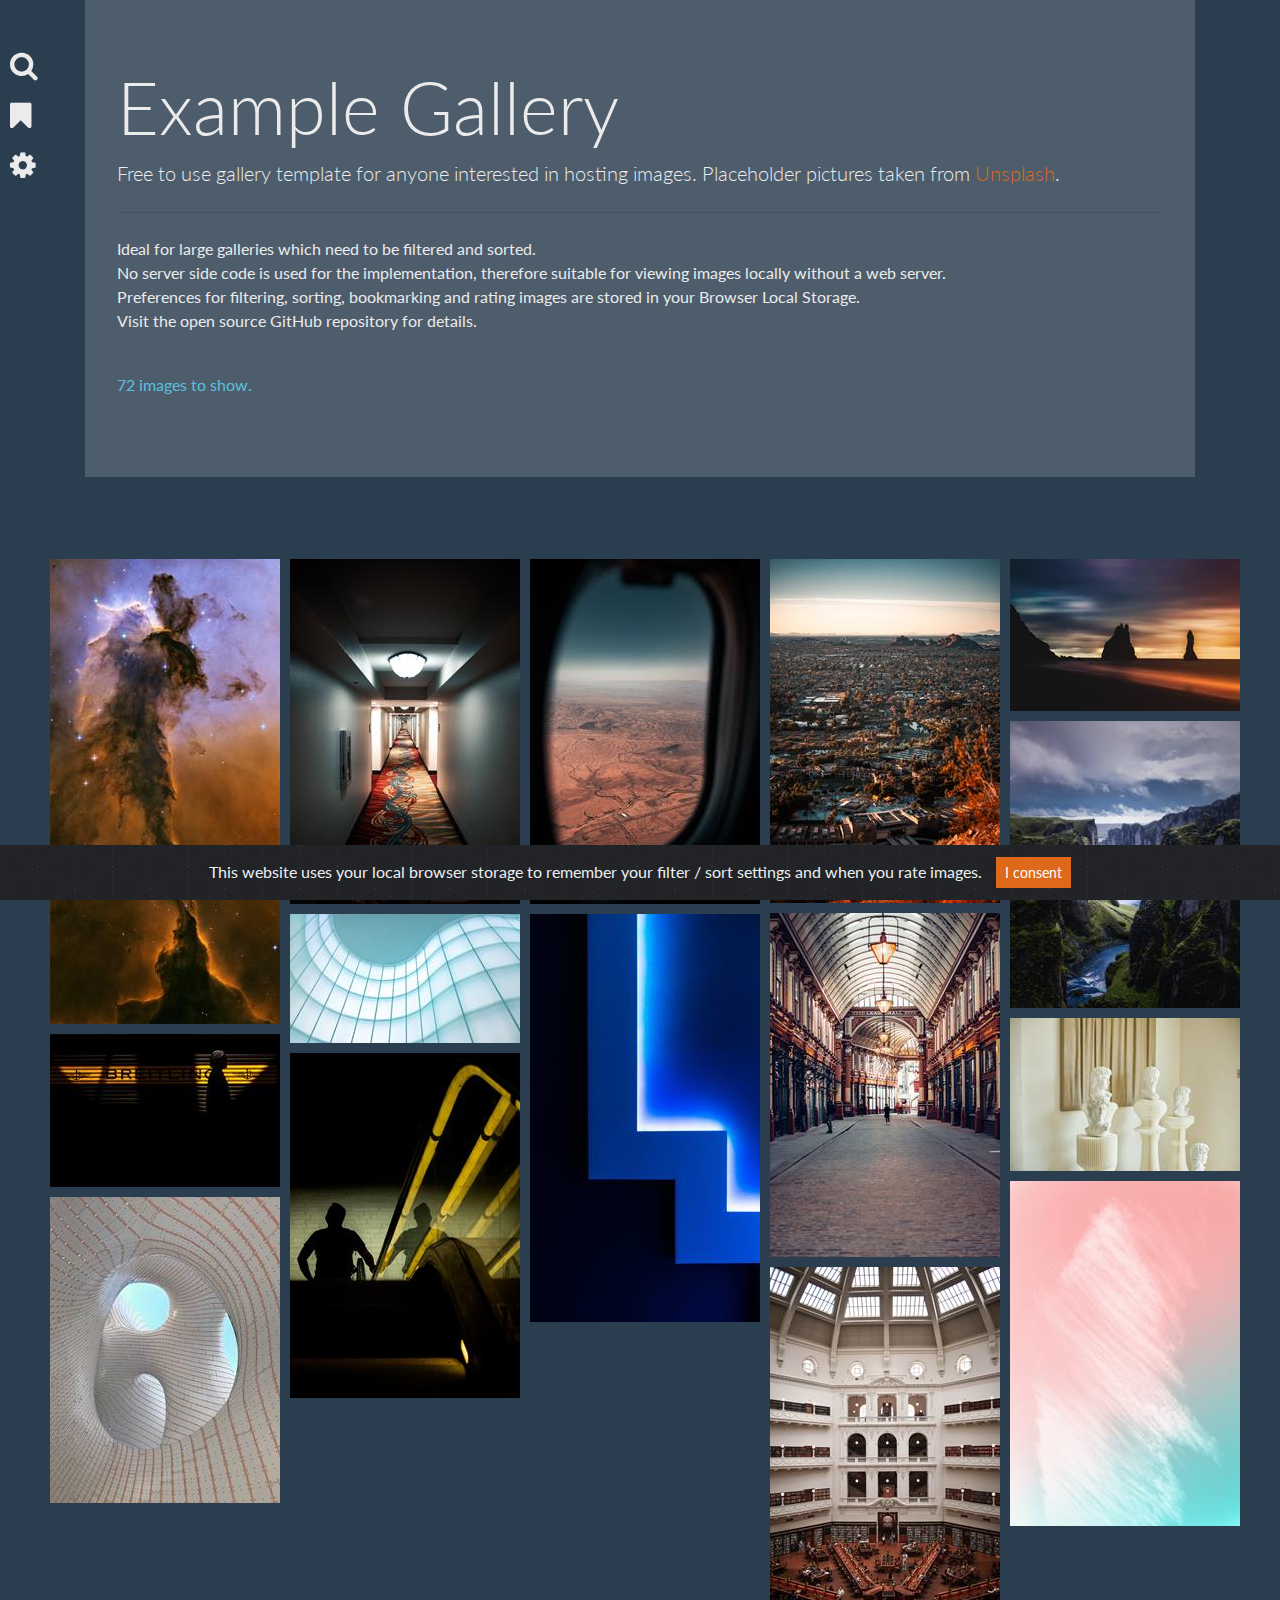
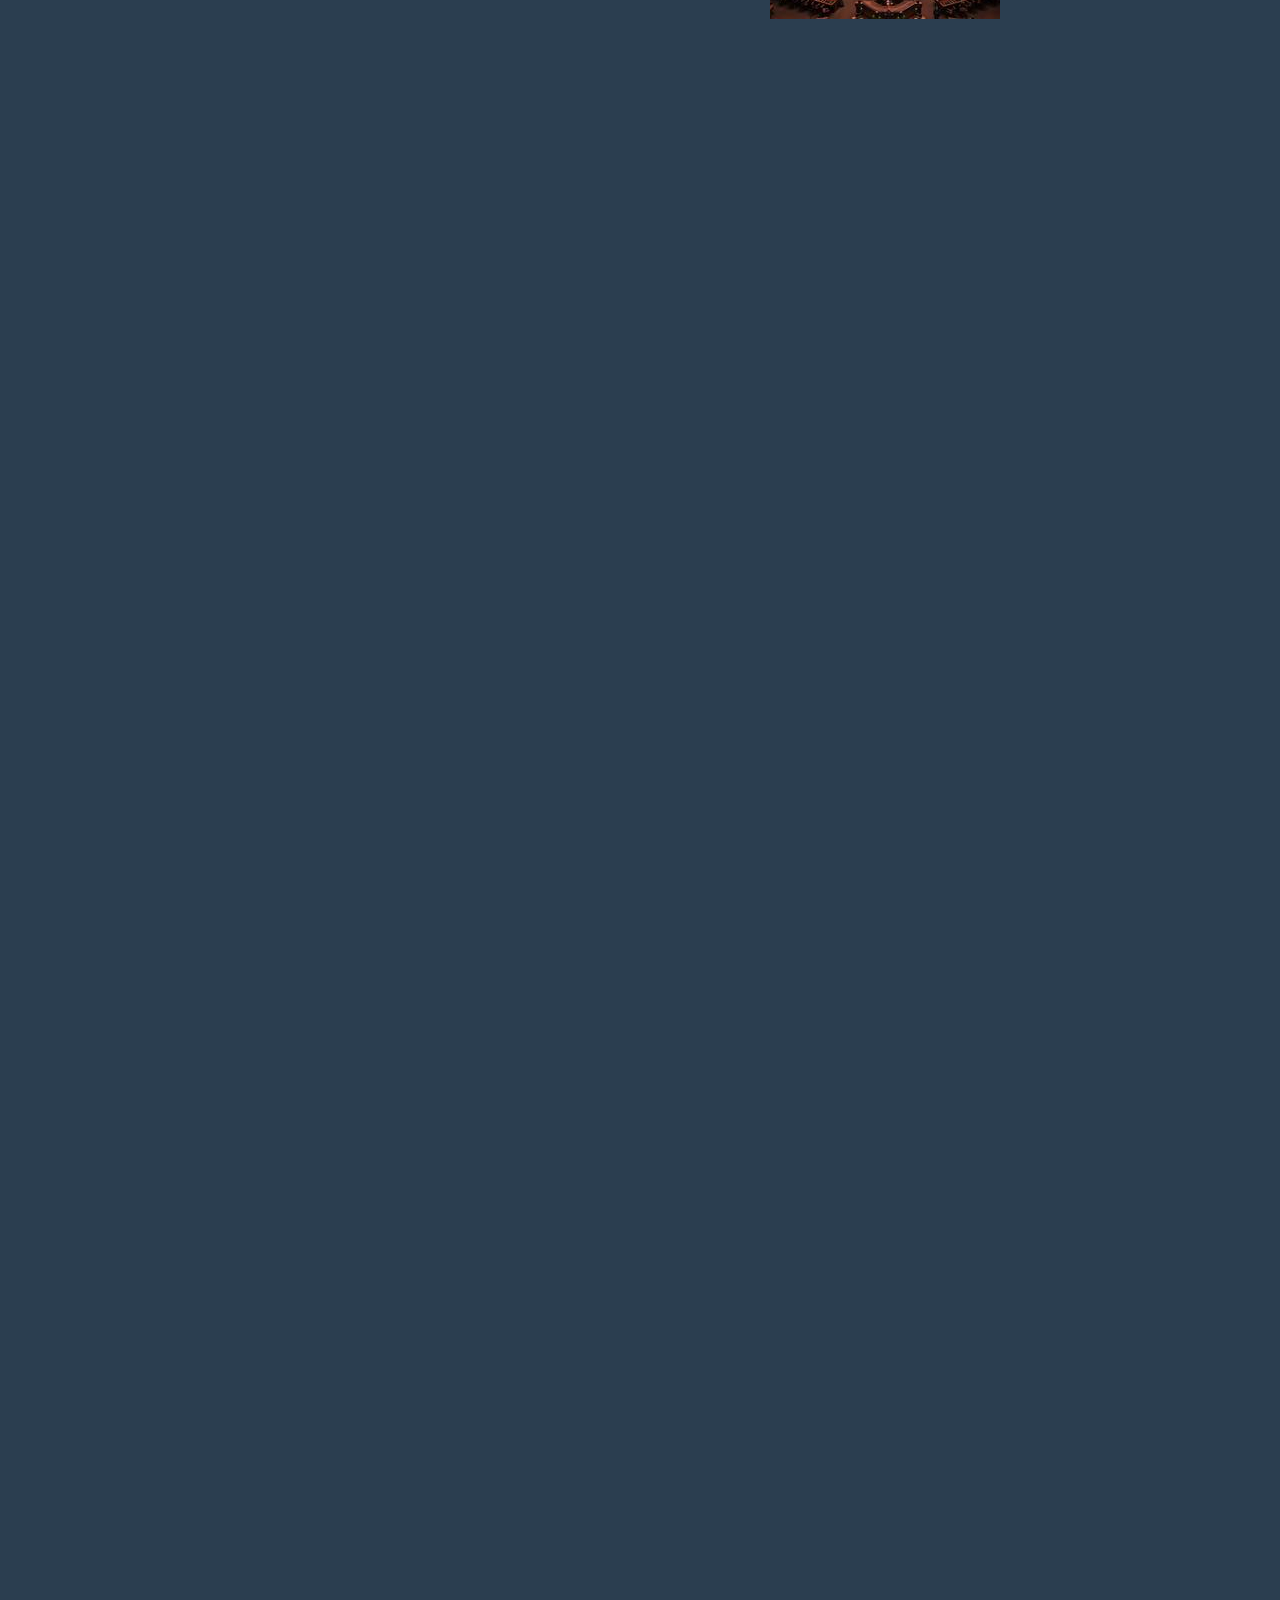
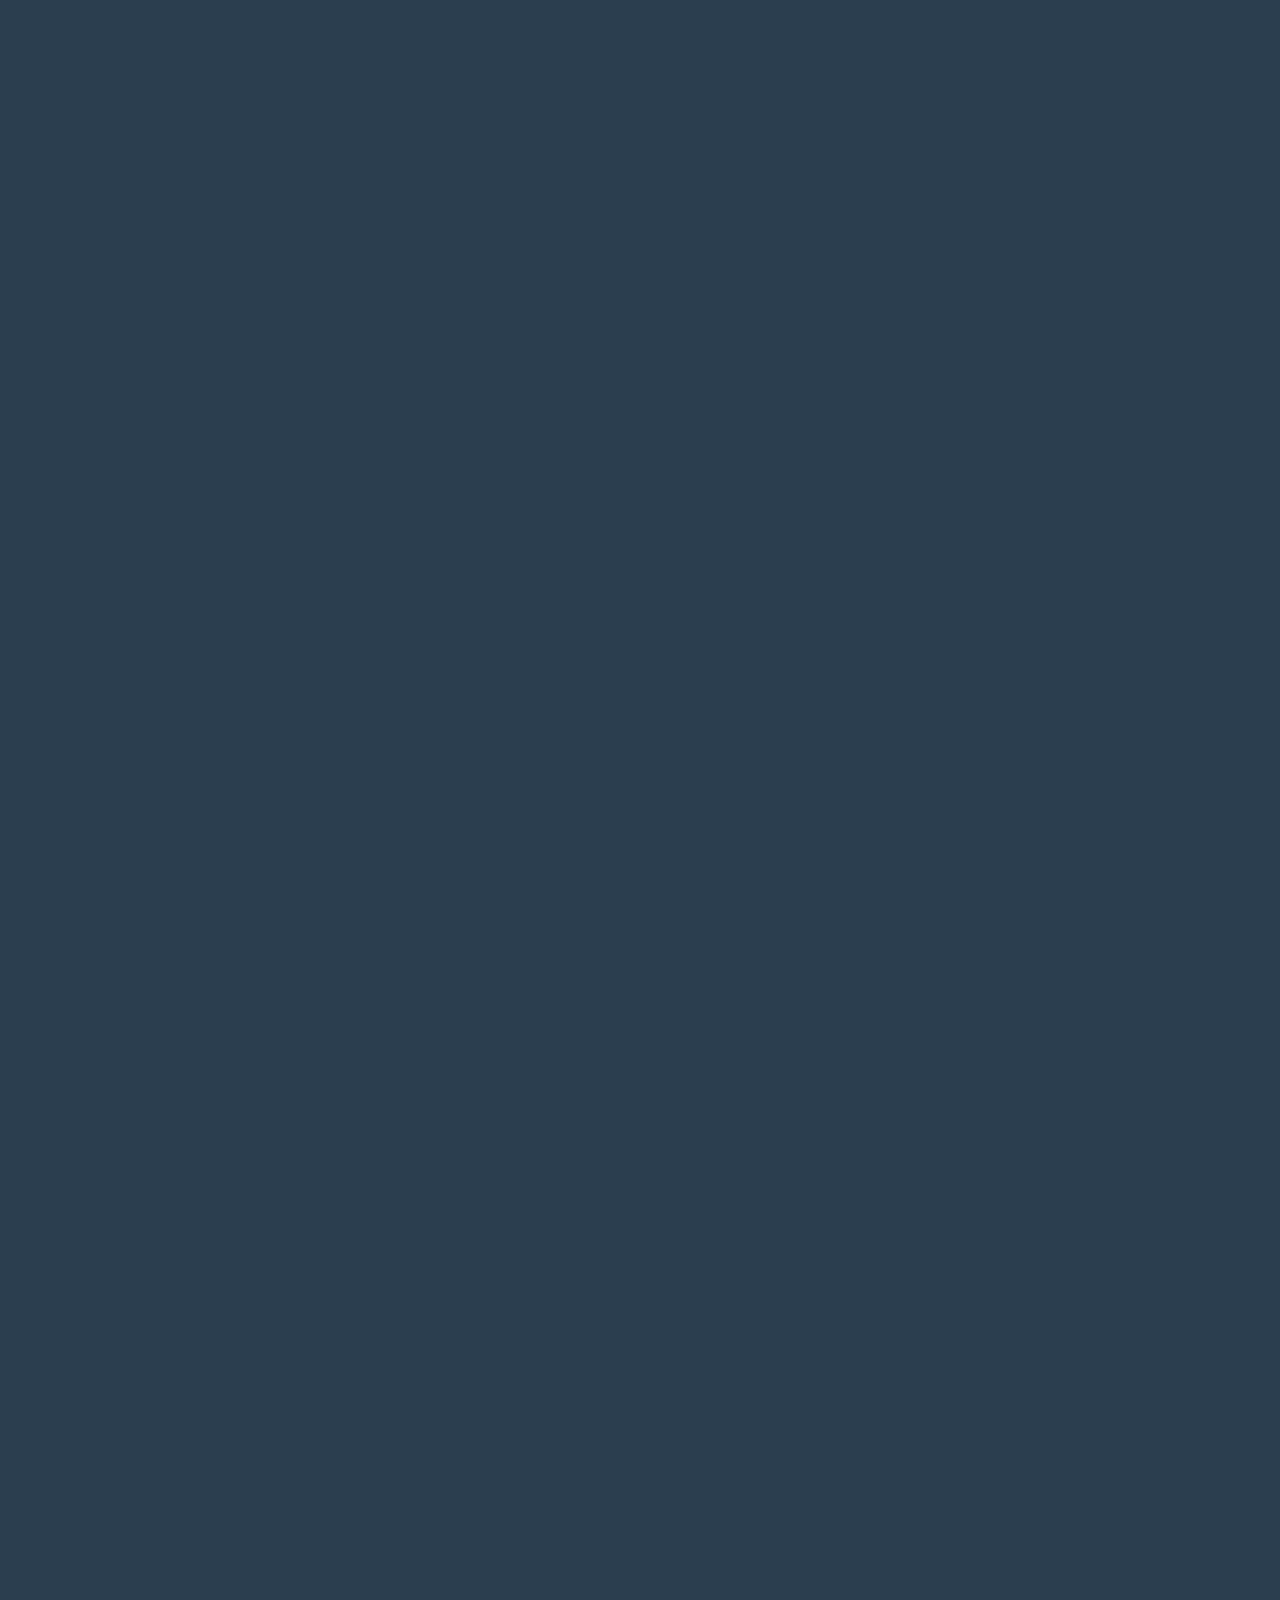
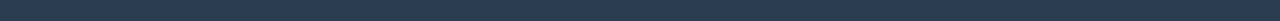
==== commit 2e600f3e: "minor html improvements" ====
--- a/index.html
+++ b/index.html
@@ -1,7 +1,9 @@
 <!DOCTYPE html>
-<html>
+<html lang="en">
 <head>
   <meta charset="utf-8">
+  
+  <title>JustMyGallery Example Gallery built with JavaScript</title>
 
   <!-- original bootstrap css:
     <link rel="stylesheet" href="https://cdn.jsdelivr.net/npm/bootstrap@4.6.0/dist/css/bootstrap.min.css" integrity="sha384-B0vP5xmATw1+K9KRQjQERJvTumQW0nPEzvF6L/Z6nronJ3oUOFUFpCjEUQouq2+l" crossorigin="anonymous">
@@ -117,14 +119,14 @@
 
       <!-- Separator without title -->
       <li class="list-group-item sidebar-separator"></li>
-      <a id='closeSidebarBtn' onclick="closeSidebar()" tabindex="0"
-         class="bg-dark list-group-item list-group-item-action d-flex align-items-center"
+      <a onclick="closeSidebar()" tabindex="0"
+         class="close-sidebar-btn bg-dark list-group-item list-group-item-action d-flex align-items-center"
          data-toggle="tooltip" data-placement="bottom" data-delay='{"show":1500, "hide":200}'
          data-trigger='hover' title="Also closes with ESC key">
 
         <div class="d-flex w-100 justify-content-start align-items-center">
-          <span id="collapse-icon" class="fa fa-times mr-3"></span>
-          <span id="collapse-text" class="sidebar-close">Close</span>
+          <span class="fa fa-times mr-3"></span>
+          <span class="sidebar-close">Close</span>
         </div>
       </a>
     </ul>
@@ -224,14 +226,14 @@
 		</a>
 		
 		<li class="list-group-item sidebar-separator"></li>
-		<a id='closeSidebarBtn' onclick="closeSidebar()" tabindex="0"
-		 class="bg-dark list-group-item list-group-item-action d-flex align-items-center"
+		<a onclick="closeSidebar()" tabindex="0"
+		 class="close-sidebar-btn bg-dark list-group-item list-group-item-action d-flex align-items-center"
 		 data-toggle="tooltip" data-placement="bottom" data-delay='{"show":1500, "hide":200}'
 		 data-trigger='hover' title="Also closes with ESC key">
 
 			<div class="d-flex w-100 justify-content-start align-items-center">
-			  <span id="collapse-icon" class="fa fa-times mr-3"></span>
-			  <span id="collapse-text" class="sidebar-close">Close</span>
+			  <span class="fa fa-times mr-3"></span>
+			  <span class="sidebar-close">Close</span>
 			</div>
 		</a>
 	</ul>
@@ -246,7 +248,7 @@
       <p>
         Ideal for large galleries which need to be filtered and sorted.
         </br> No server side code is used for the implementation, therefore suitable for viewing images locally without a web server. 
-        </br> Preferences for filtering, sorting and rating images are stored in your Browser Local Storage after agreement.
+        </br> Preferences for filtering, sorting, bookmarking and rating images are stored in your Browser Local Storage.
         </br> Visit the open source GitHub repository for details.
       </p>
       </br><p id="filteredImgNumberInfo" class="text-info">X images to show.</p>
@@ -274,7 +276,7 @@
 		<div id="sentinel"></div>
 	</div>
 	<div id="imageSizeRangeContainer" style="display:none">
-		<input type="range" class="form-range image-size-range" min="0.1" max="1" step="0.01" id="imageSizeRange" data-toggle="tooltip" data-placement="bottom" title="Use Shift + Mousewheel">
+		<input type="range" aria-label="Resize" class="form-range image-size-range" min="0.1" max="1" step="0.01" id="imageSizeRange" data-toggle="tooltip" data-placement="bottom" title="Use Shift + Mousewheel">
 	</div>
 
 	<!-- The Modal Popup for the Image Detail View -->
@@ -353,8 +355,8 @@
   <script src="js/imageViewing.js"></script>
   <script src="js/bookmarks.js"></script>
 
-  <!-- for prod
-  <script src="js/combined.min.js"></script> -->
+  <!-- for prod 
+  <script src="js/combined.min.js"></script>-->
 
   <script>
     $(function () { $('[data-toggle="tooltip"]').tooltip() })
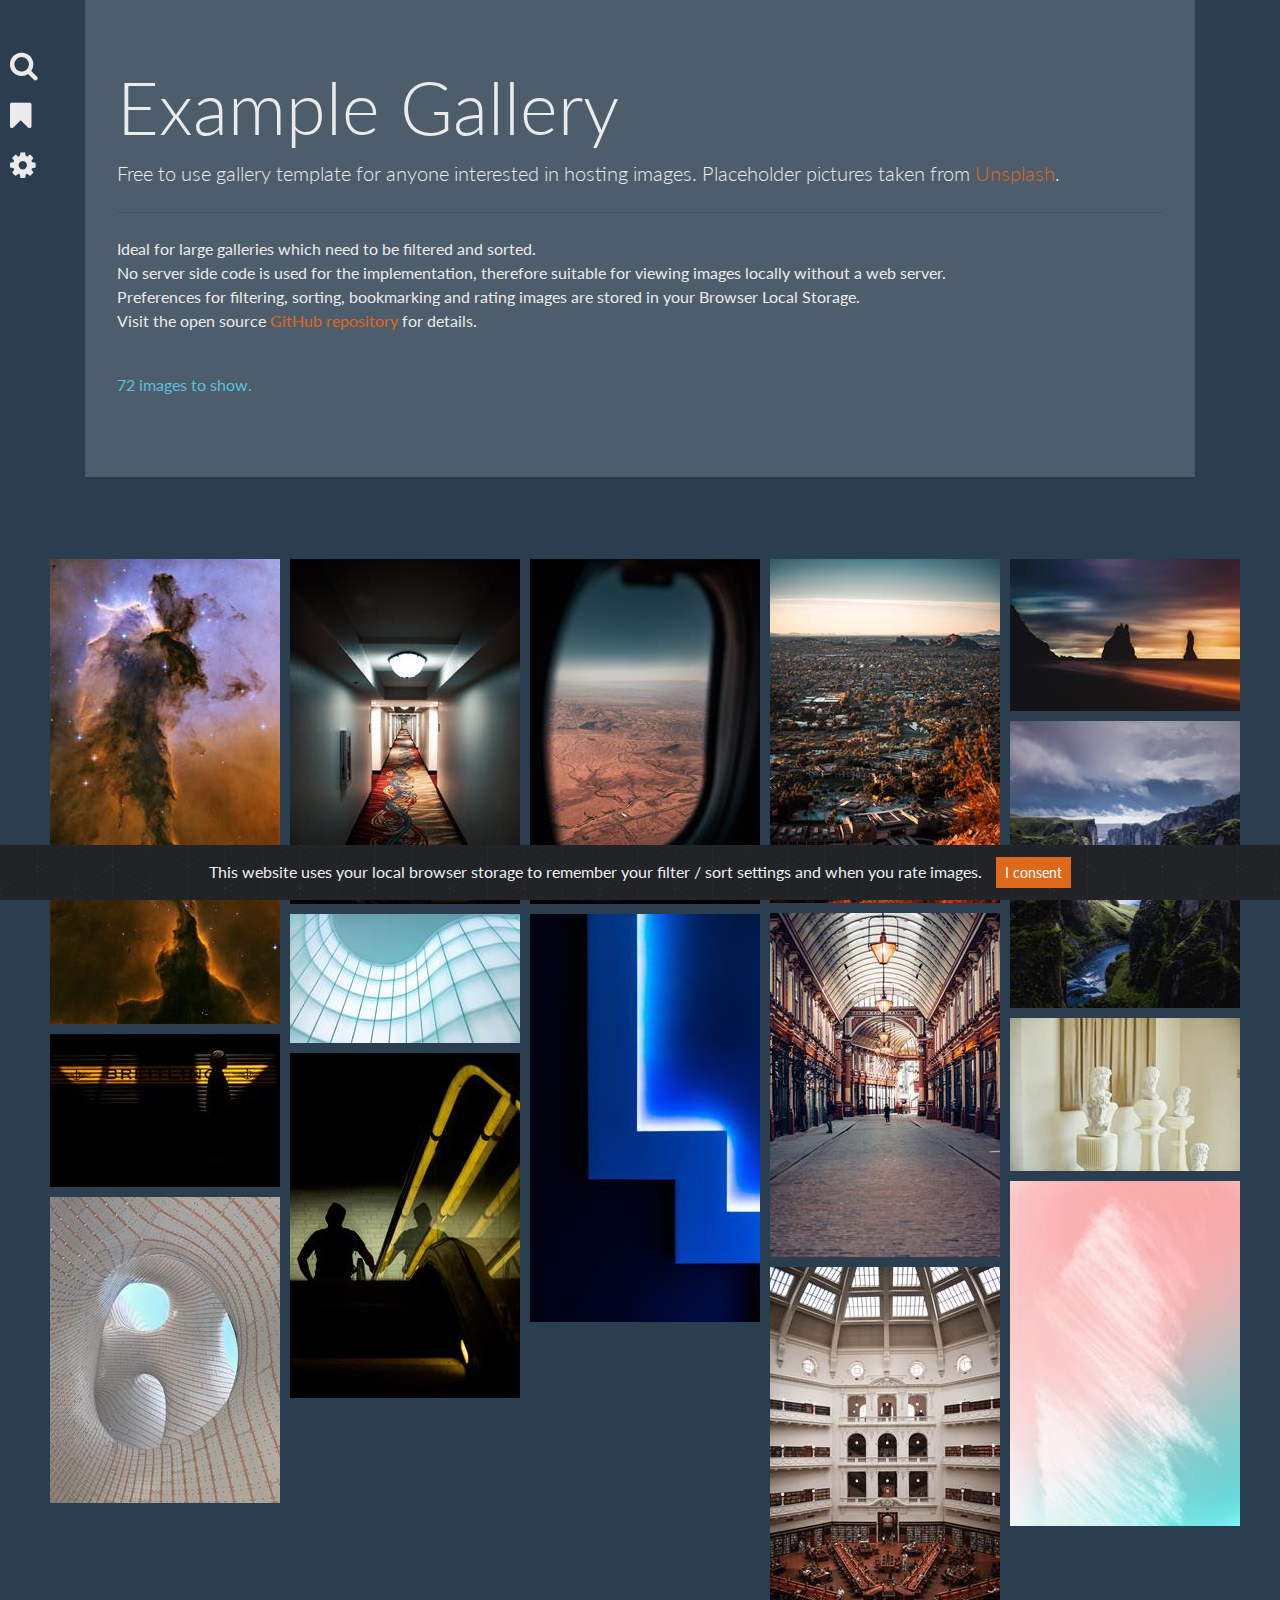
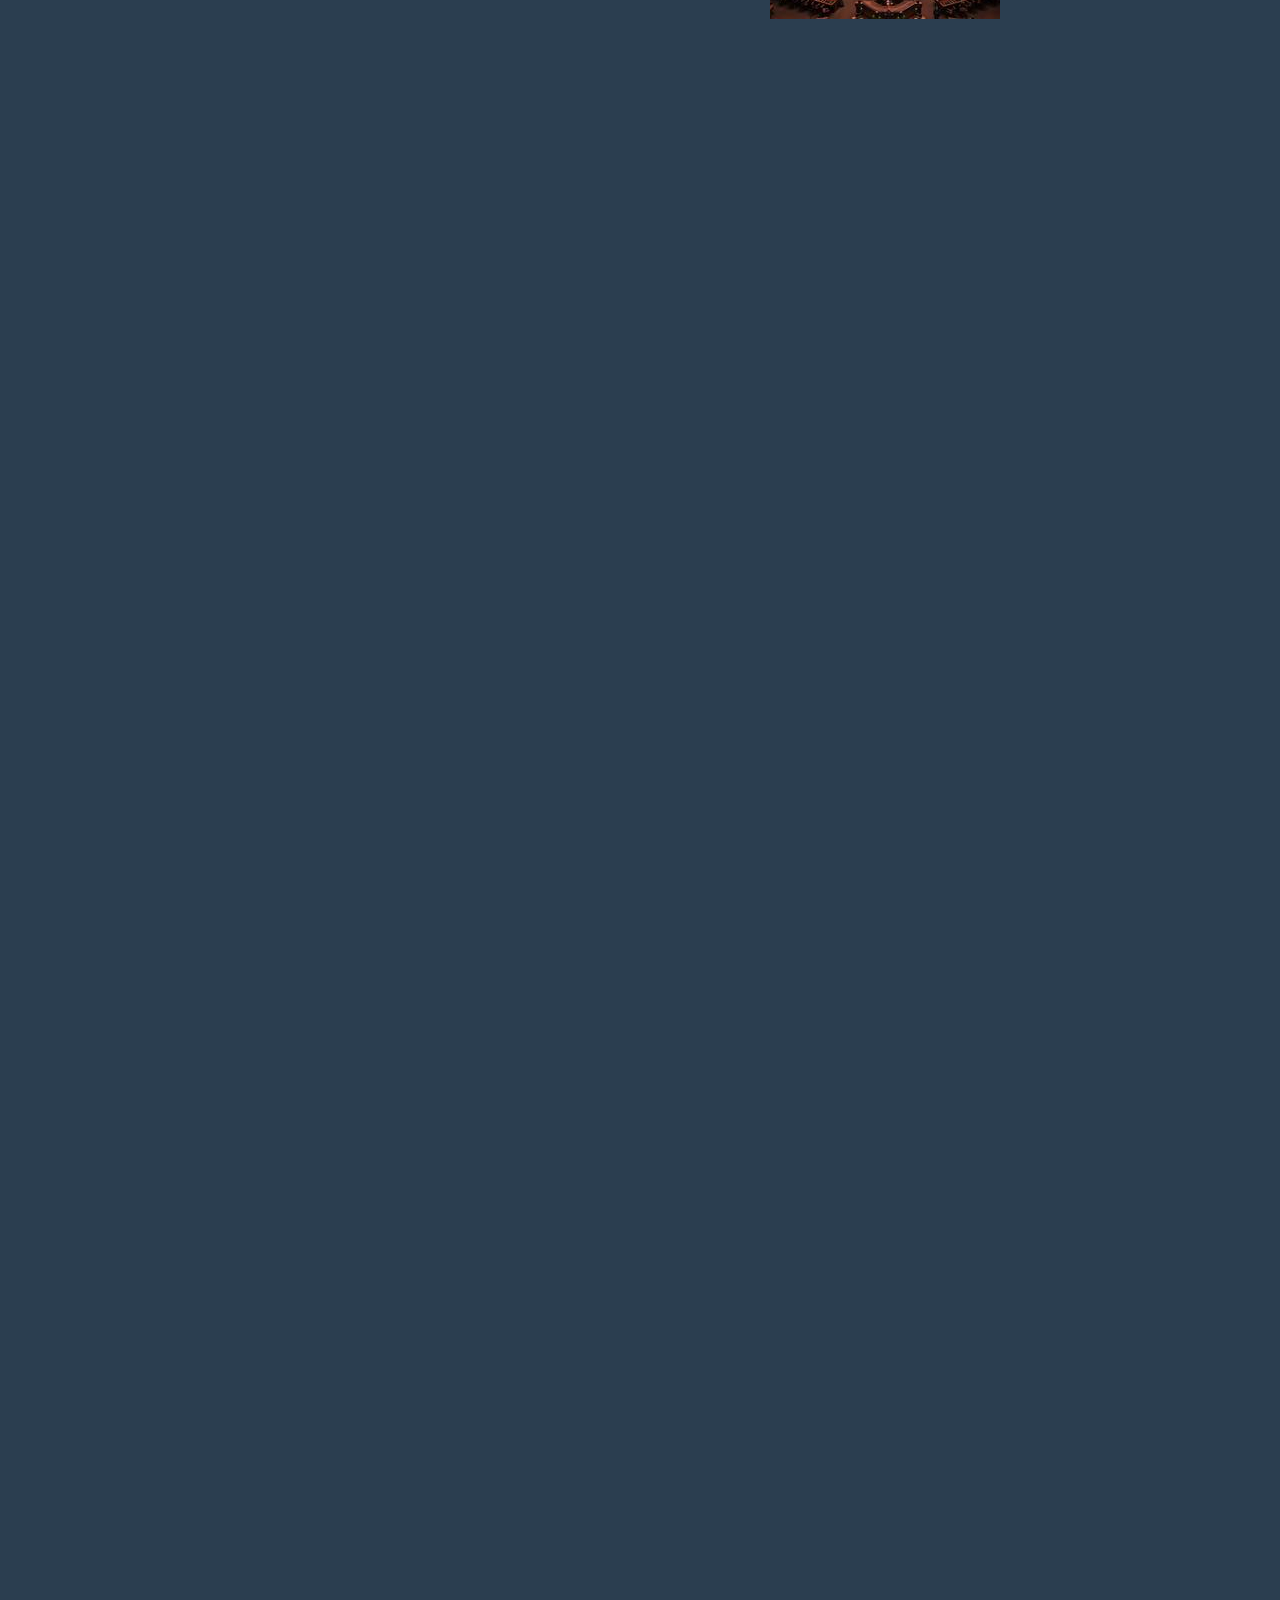
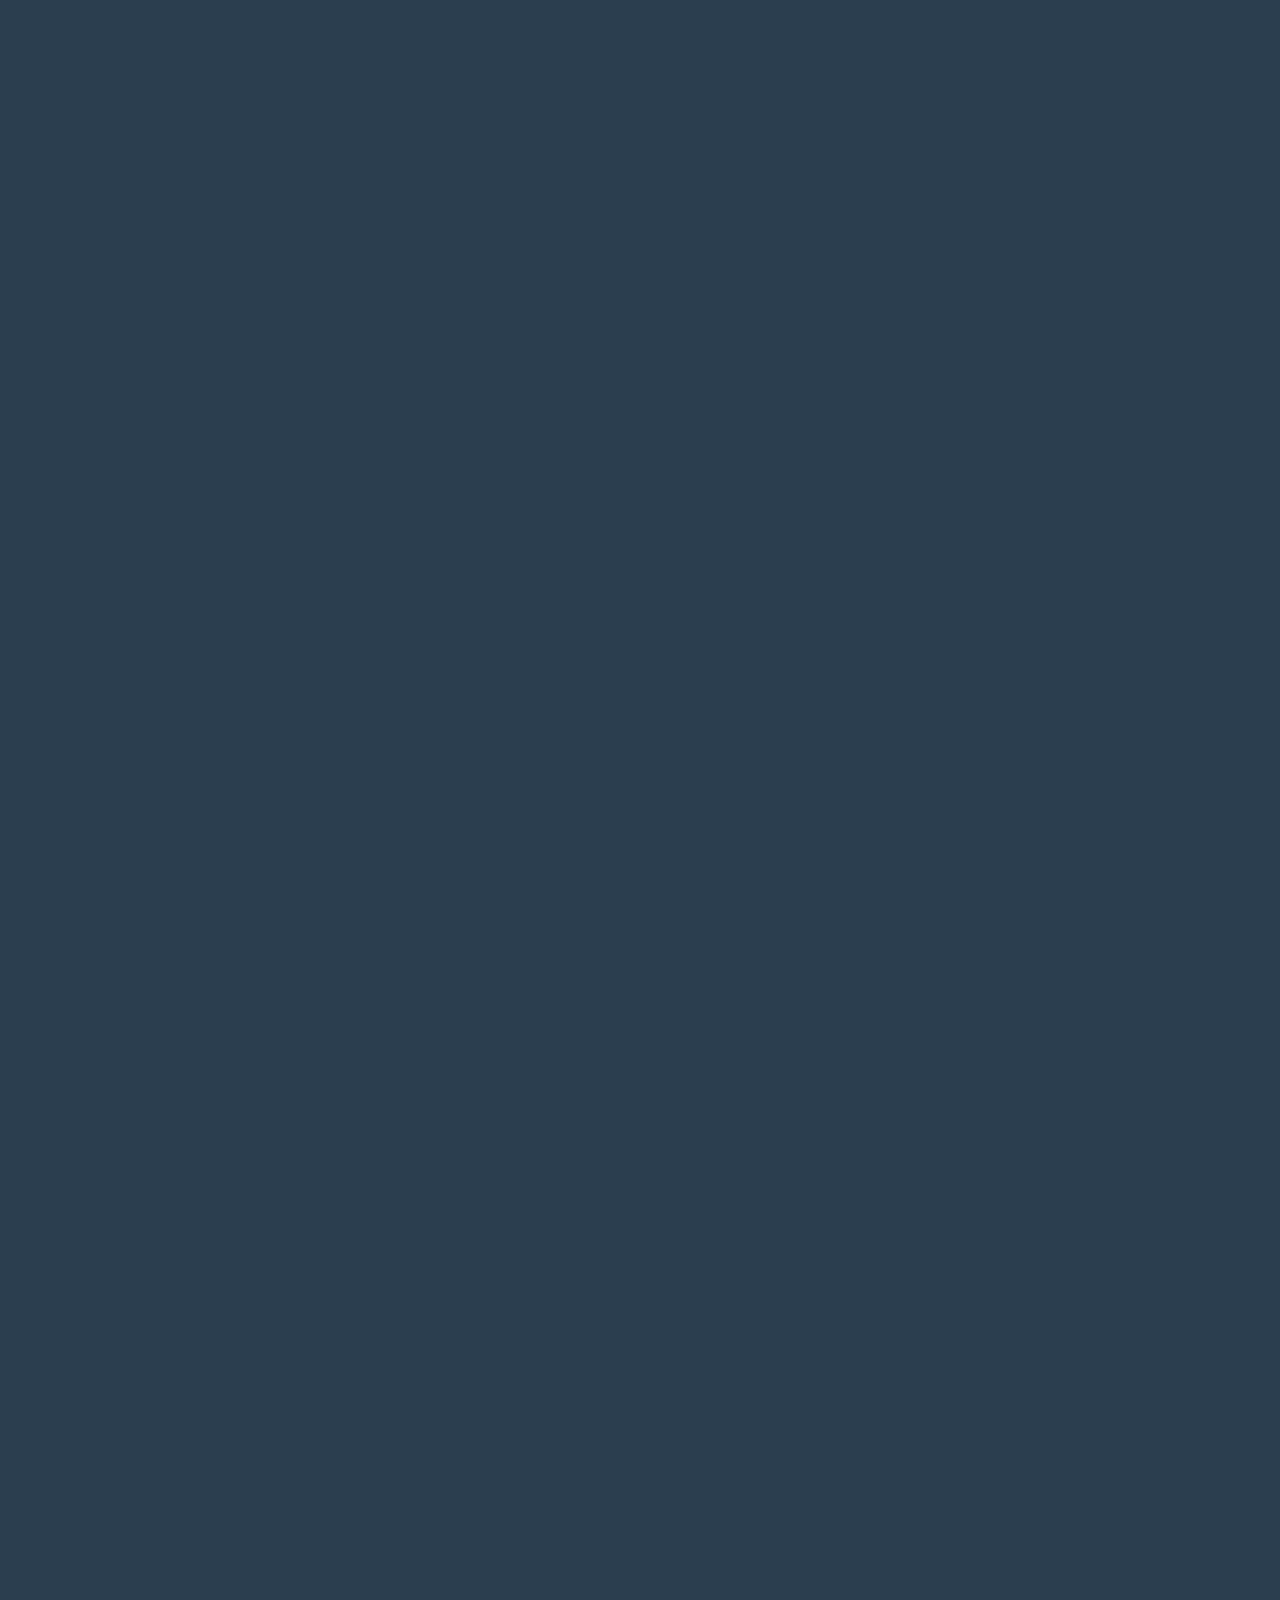
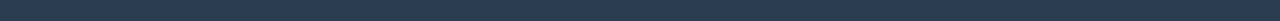
==== commit 2bf62cd2: "Update index.html" ====
--- a/index.html
+++ b/index.html
@@ -249,7 +249,7 @@
         Ideal for large galleries which need to be filtered and sorted.
         </br> No server side code is used for the implementation, therefore suitable for viewing images locally without a web server. 
         </br> Preferences for filtering, sorting, bookmarking and rating images are stored in your Browser Local Storage.
-        </br> Visit the open source GitHub repository for details.
+        </br> Visit the open source <a target="_blank" href="https://github.com/opele/JustMyGallery">GitHub repository</a> for details.
       </p>
       </br><p id="filteredImgNumberInfo" class="text-info">X images to show.</p>
     </div>
@@ -341,7 +341,7 @@
   <script src="lib/cookiealert.js"></script>
   <script src="imageData.js"></script>
 
-  <!-- for dev -->
+  <!-- for dev 
   <script src="js/utils.js"></script>
   <script src="js/gallery.js"></script>
   <script src="js/previewImagesLoading.js"></script>
@@ -353,10 +353,10 @@
   <script src="js/settingsSidebar.js"></script>
   <script src="js/rating.js"></script>
   <script src="js/imageViewing.js"></script>
-  <script src="js/bookmarks.js"></script>
-
-  <!-- for prod 
-  <script src="js/combined.min.js"></script>-->
+  <script src="js/bookmarks.js"></script>-->
+
+  <!-- for prod -->
+  <script src="js/combined.min.js"></script>
 
   <script>
     $(function () { $('[data-toggle="tooltip"]').tooltip() })
